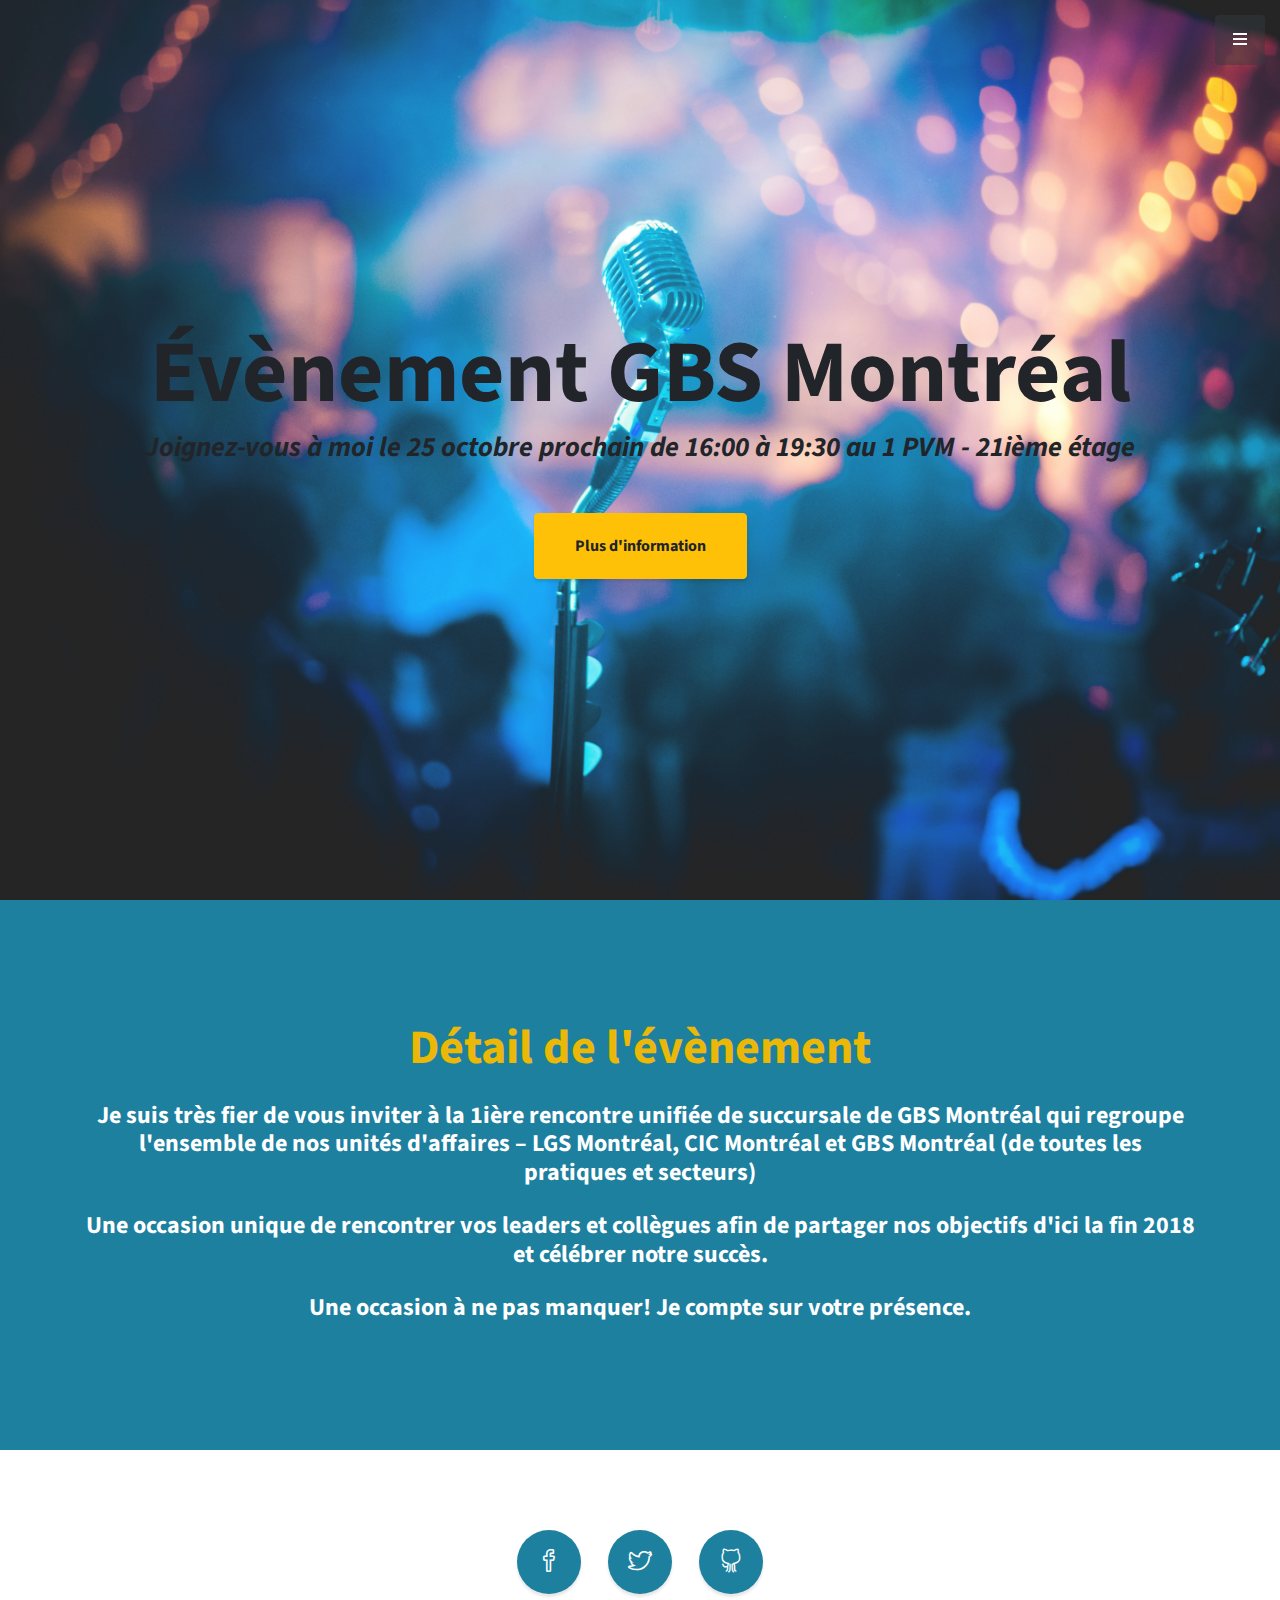
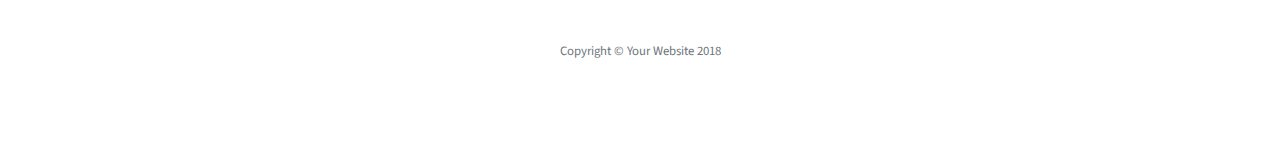
==== info.html @ 05a49f14 "added secondary website" ====
<!DOCTYPE html>
<html lang="en">

  <head>

    <meta charset="utf-8">
    <meta name="viewport" content="width=device-width, initial-scale=1, shrink-to-fit=no">
    <meta name="description" content="">
    <meta name="author" content="">

    <title>Évènement GBS Montréal</title>

    <!-- Bootstrap Core CSS -->
    <link href="vendor/bootstrap/css/bootstrap.min.css" rel="stylesheet">

    <!-- Custom Fonts -->
    <link href="vendor/fontawesome-free/css/all.min.css" rel="stylesheet" type="text/css">
    <link href="https://fonts.googleapis.com/css?family=Source+Sans+Pro:300,400,700,300italic,400italic,700italic" rel="stylesheet" type="text/css">
    <link href="vendor/simple-line-icons/css/simple-line-icons.css" rel="stylesheet">

    <!-- Custom CSS -->
    <link href="css/stylish-portfolio.css" rel="stylesheet">

  </head>

  <body id="page-top">

    <!-- Navigation -->
    <a class="menu-toggle rounded" href="#">
      <i class="fas fa-bars"></i>
    </a>
    <nav id="sidebar-wrapper">
      <ul class="sidebar-nav">
        <li class="sidebar-brand">
          <a class="js-scroll-trigger" href="#page-top">Évènement GBS</a>
        </li>
        <li class="sidebar-nav-item">
          <a class="js-scroll-trigger" href="index.html">Thème</a>
        </li>
        <li class="sidebar-nav-item">
          <a class="js-scroll-trigger" href="#details">Détail</a>
        </li>
        <!-- <li class="sidebar-nav-item">
          <a class="js-scroll-trigger" href="#about">About</a>
        </li>
        <li class="sidebar-nav-item">
          <a class="js-scroll-trigger" href="#services">Services</a>
        </li>
        <li class="sidebar-nav-item">
          <a class="js-scroll-trigger" href="#portfolio">Portfolio</a>
        </li>
        <li class="sidebar-nav-item">
          <a class="js-scroll-trigger" href="#contact">Contact</a>
        </li> -->
      </ul>
    </nav>

    <!-- Header -->
    <header class="masthead d-flex">
      <div class="container text-center my-auto">
        <h1 class="mb-1">Évènement GBS Montréal</h1>
        <h3 class="mb-5">
          <em>Joignez-vous à moi le 25 octobre prochain de 16:00 à 19:30 au 1 PVM - 21ième étage</em>
        </h3>
        <a class="btn btn-warning btn-xl js-scroll-trigger" href="#details">Plus d'information</a>
      </div>
      <div class="overlay"></div>
    </header>

    <!-- About -->
    <!-- <section class="content-section bg-light" id="about">
      <div class="container text-center">
        <div class="row">
          <div class="col-lg-10 mx-auto">
            <h2>Stylish Portfolio is the perfect theme for your next project!</h2>
            <p class="lead mb-5">This theme features a flexible, UX friendly sidebar menu and stock photos from our friends at
              <a href="https://unsplash.com/">Unsplash</a>!</p>
            <a class="btn btn-dark btn-xl js-scroll-trigger" href="#services">What We Offer</a>
          </div>
        </div>
      </div>
    </section> -->

    <!-- Services -->
    <section class="content-section bg-primary text-white text-center" id="details">
      <div class="container">
        <div class="content-section-heading">
          <h2 class="text-secondary mb-4">Détail de l'évènement</h2>
          <h4 class="mb-4">Je suis très fier de vous inviter à la 1ière rencontre unifiée de succursale de GBS Montréal qui regroupe l'ensemble de nos unités d'affaires – LGS Montréal, CIC Montréal et GBS Montréal (de toutes les pratiques et secteurs)</h4>
          <h4 class="mb-4">Une occasion unique de rencontrer vos leaders et collègues afin de partager nos objectifs d'ici la fin 2018 et célébrer notre succès.</h4>
          <h4 class="mb-2">Une occasion à ne pas manquer! Je compte sur votre présence.</h4>
        </div>
        <div class="row">
          <!-- <div class="col-lg-3 col-md-6 mb-5 mb-lg-0">
            <span class="service-icon rounded-circle mx-auto mb-3">
              <i class="icon-screen-smartphone"></i>
            </span>
            <h4>
              <strong>Responsive</strong>
            </h4>
            <p class="text-faded mb-0">Looks great on any screen size!</p>
          </div>
          <div class="col-lg-3 col-md-6 mb-5 mb-lg-0">
            <span class="service-icon rounded-circle mx-auto mb-3">
              <i class="icon-pencil"></i>
            </span>
            <h4>
              <strong>Redesigned</strong>
            </h4>
            <p class="text-faded mb-0">Freshly redesigned for Bootstrap 4.</p>
          </div>
          <div class="col-lg-3 col-md-6 mb-5 mb-md-0">
            <span class="service-icon rounded-circle mx-auto mb-3">
              <i class="icon-like"></i>
            </span>
            <h4>
              <strong>Favorited</strong>
            </h4>
            <p class="text-faded mb-0">Millions of users
              <i class="fas fa-heart"></i>
              Start Bootstrap!</p>
          </div>
          <div class="col-lg-3 col-md-6">
            <span class="service-icon rounded-circle mx-auto mb-3">
              <i class="icon-mustache"></i>
            </span>
            <h4>
              <strong>Question</strong>
            </h4>
            <p class="text-faded mb-0">I mustache you a question...</p>
          </div> -->
        </div>
      </div>
    </section>

    <!-- Callout -->
    <!-- <section class="callout" >
      <div class="container text-center">
        <h2 class="mx-auto mb-5">Welcome to
          <em>your</em>
          next website!</h2>
        <a class="btn btn-primary btn-xl" href="https://startbootstrap.com/template-overviews/stylish-portfolio/">Download Now!</a>
      </div>
    </section> -->

    <!-- Portfolio -->
    <!-- <section class="content-section" id="portfolio">
      <div class="container">
        <div class="content-section-heading text-center">
          <h3 class="text-secondary mb-0">Portfolio</h3>
          <h2 class="mb-5">Recent Projects</h2>
        </div>
        <div class="row no-gutters">
          <div class="col-lg-6">
            <a class="portfolio-item" href="#">
              <span class="caption">
                <span class="caption-content">
                  <h2>Stationary</h2>
                  <p class="mb-0">A yellow pencil with envelopes on a clean, blue backdrop!</p>
                </span>
              </span>
              <img class="img-fluid" src="img/portfolio-1.jpg" alt="">
            </a>
          </div>
          <div class="col-lg-6">
            <a class="portfolio-item" href="#">
              <span class="caption">
                <span class="caption-content">
                  <h2>Ice Cream</h2>
                  <p class="mb-0">A dark blue background with a colored pencil, a clip, and a tiny ice cream cone!</p>
                </span>
              </span>
              <img class="img-fluid" src="img/portfolio-2.jpg" alt="">
            </a>
          </div>
          <div class="col-lg-6">
            <a class="portfolio-item" href="#">
              <span class="caption">
                <span class="caption-content">
                  <h2>Strawberries</h2>
                  <p class="mb-0">Strawberries are such a tasty snack, especially with a little sugar on top!</p>
                </span>
              </span>
              <img class="img-fluid" src="img/portfolio-3.jpg" alt="">
            </a>
          </div>
          <div class="col-lg-6">
            <a class="portfolio-item" href="#">
              <span class="caption">
                <span class="caption-content">
                  <h2>Workspace</h2>
                  <p class="mb-0">A yellow workspace with some scissors, pencils, and other objects.</p>
                </span>
              </span>
              <img class="img-fluid" src="img/portfolio-4.jpg" alt="">
            </a>
          </div>
        </div>
      </div>
    </section> -->

    <!-- Call to Action -->
    <!-- <section class="content-section bg-primary text-white">
      <div class="container text-center">
        <h2 class="mb-4">The buttons below are impossible to resist...</h2>
        <a href="#" class="btn btn-xl btn-light mr-4">Click Me!</a>
        <a href="#" class="btn btn-xl btn-dark">Look at Me!</a>
      </div>
    </section> -->

    <!-- Map -->
    <!-- <section id="contact" class="map">
      <iframe width="100%" height="100%" frameborder="0" scrolling="no" marginheight="0" marginwidth="0" src="https://maps.google.com/maps?f=q&amp;source=s_q&amp;hl=en&amp;geocode=&amp;q=Twitter,+Inc.,+Market+Street,+San+Francisco,+CA&amp;aq=0&amp;oq=twitter&amp;sll=28.659344,-81.187888&amp;sspn=0.128789,0.264187&amp;ie=UTF8&amp;hq=Twitter,+Inc.,+Market+Street,+San+Francisco,+CA&amp;t=m&amp;z=15&amp;iwloc=A&amp;output=embed"></iframe>
      <br/>
      <small>
        <a href="https://maps.google.com/maps?f=q&amp;source=embed&amp;hl=en&amp;geocode=&amp;q=Twitter,+Inc.,+Market+Street,+San+Francisco,+CA&amp;aq=0&amp;oq=twitter&amp;sll=28.659344,-81.187888&amp;sspn=0.128789,0.264187&amp;ie=UTF8&amp;hq=Twitter,+Inc.,+Market+Street,+San+Francisco,+CA&amp;t=m&amp;z=15&amp;iwloc=A"></a>
      </small>
    </section> -->

    <!-- Footer -->
    <footer class="footer text-center">
      <div class="container">
        <ul class="list-inline mb-5">
          <li class="list-inline-item">
            <a class="social-link rounded-circle text-white mr-3" href="#">
              <i class="icon-social-facebook"></i>
            </a>
          </li>
          <li class="list-inline-item">
            <a class="social-link rounded-circle text-white mr-3" href="#">
              <i class="icon-social-twitter"></i>
            </a>
          </li>
          <li class="list-inline-item">
            <a class="social-link rounded-circle text-white" href="#">
              <i class="icon-social-github"></i>
            </a>
          </li>
        </ul>
        <p class="text-muted small mb-0">Copyright &copy; Your Website 2018</p>
      </div>
    </footer>

    <!-- Scroll to Top Button-->
    <a class="scroll-to-top rounded js-scroll-trigger" href="#page-top">
      <i class="fas fa-angle-up"></i>
    </a>

    <!-- Bootstrap core JavaScript -->
    <script src="vendor/jquery/jquery.min.js"></script>
    <script src="vendor/bootstrap/js/bootstrap.bundle.min.js"></script>

    <!-- Plugin JavaScript -->
    <script src="vendor/jquery-easing/jquery.easing.min.js"></script>

    <!-- Custom scripts for this template -->
    <script src="js/stylish-portfolio.js"></script>

  </body>

</html>
---- vendor/fontawesome-free/css/all.min.css ----
/*!
 * Font Awesome Free 5.3.1 by @fontawesome - https://fontawesome.com
 * License - https://fontawesome.com/license/free (Icons: CC BY 4.0, Fonts: SIL OFL 1.1, Code: MIT License)
 */
.fa,.fab,.fal,.far,.fas{-moz-osx-font-smoothing:grayscale;-webkit-font-smoothing:antialiased;display:inline-block;font-style:normal;font-variant:normal;text-rendering:auto;line-height:1}.fa-lg{font-size:1.33333em;line-height:.75em;vertical-align:-.0667em}.fa-xs{font-size:.75em}.fa-sm{font-size:.875em}.fa-1x{font-size:1em}.fa-2x{font-size:2em}.fa-3x{font-size:3em}.fa-4x{font-size:4em}.fa-5x{font-size:5em}.fa-6x{font-size:6em}.fa-7x{font-size:7em}.fa-8x{font-size:8em}.fa-9x{font-size:9em}.fa-10x{font-size:10em}.fa-fw{text-align:center;width:1.25em}.fa-ul{list-style-type:none;margin-left:2.5em;padding-left:0}.fa-ul>li{position:relative}.fa-li{left:-2em;position:absolute;text-align:center;width:2em;line-height:inherit}.fa-border{border:.08em solid #eee;border-radius:.1em;padding:.2em .25em .15em}.fa-pull-left{float:left}.fa-pull-right{float:right}.fa.fa-pull-left,.fab.fa-pull-left,.fal.fa-pull-left,.far.fa-pull-left,.fas.fa-pull-left{margin-right:.3em}.fa.fa-pull-right,.fab.fa-pull-right,.fal.fa-pull-right,.far.fa-pull-right,.fas.fa-pull-right{margin-left:.3em}.fa-spin{animation:fa-spin 2s infinite linear}.fa-pulse{animation:fa-spin 1s infinite steps(8)}@keyframes fa-spin{0%{transform:rotate(0deg)}to{transform:rotate(1turn)}}.fa-rotate-90{-ms-filter:"progid:DXImageTransform.Microsoft.BasicImage(rotation=1)";transform:rotate(90deg)}.fa-rotate-180{-ms-filter:"progid:DXImageTransform.Microsoft.BasicImage(rotation=2)";transform:rotate(180deg)}.fa-rotate-270{-ms-filter:"progid:DXImageTransform.Microsoft.BasicImage(rotation=3)";transform:rotate(270deg)}.fa-flip-horizontal{-ms-filter:"progid:DXImageTransform.Microsoft.BasicImage(rotation=0, mirror=1)";transform:scaleX(-1)}.fa-flip-vertical{transform:scaleY(-1)}.fa-flip-horizontal.fa-flip-vertical,.fa-flip-vertical{-ms-filter:"progid:DXImageTransform.Microsoft.BasicImage(rotation=2, mirror=1)"}.fa-flip-horizontal.fa-flip-vertical{transform:scale(-1)}:root .fa-flip-horizontal,:root .fa-flip-vertical,:root .fa-rotate-90,:root .fa-rotate-180,:root .fa-rotate-270{-webkit-filter:none;filter:none}.fa-stack{display:inline-block;height:2em;line-height:2em;position:relative;vertical-align:middle;width:2em}.fa-stack-1x,.fa-stack-2x{left:0;position:absolute;text-align:center;width:100%}.fa-stack-1x{line-height:inherit}.fa-stack-2x{font-size:2em}.fa-inverse{color:#fff}.fa-500px:before{content:"\f26e"}.fa-accessible-icon:before{content:"\f368"}.fa-accusoft:before{content:"\f369"}.fa-ad:before{content:"\f641"}.fa-address-book:before{content:"\f2b9"}.fa-address-card:before{content:"\f2bb"}.fa-adjust:before{content:"\f042"}.fa-adn:before{content:"\f170"}.fa-adversal:before{content:"\f36a"}.fa-affiliatetheme:before{content:"\f36b"}.fa-air-freshener:before{content:"\f5d0"}.fa-algolia:before{content:"\f36c"}.fa-align-center:before{content:"\f037"}.fa-align-justify:before{content:"\f039"}.fa-align-left:before{content:"\f036"}.fa-align-right:before{content:"\f038"}.fa-alipay:before{content:"\f642"}.fa-allergies:before{content:"\f461"}.fa-amazon:before{content:"\f270"}.fa-amazon-pay:before{content:"\f42c"}.fa-ambulance:before{content:"\f0f9"}.fa-american-sign-language-interpreting:before{content:"\f2a3"}.fa-amilia:before{content:"\f36d"}.fa-anchor:before{content:"\f13d"}.fa-android:before{content:"\f17b"}.fa-angellist:before{content:"\f209"}.fa-angle-double-down:before{content:"\f103"}.fa-angle-double-left:before{content:"\f100"}.fa-angle-double-right:before{content:"\f101"}.fa-angle-double-up:before{content:"\f102"}.fa-angle-down:before{content:"\f107"}.fa-angle-left:before{content:"\f104"}.fa-angle-right:before{content:"\f105"}.fa-angle-up:before{content:"\f106"}.fa-angry:before{content:"\f556"}.fa-angrycreative:before{content:"\f36e"}.fa-angular:before{content:"\f420"}.fa-ankh:before{content:"\f644"}.fa-app-store:before{content:"\f36f"}.fa-app-store-ios:before{content:"\f370"}.fa-apper:before{content:"\f371"}.fa-apple:before{content:"\f179"}.fa-apple-alt:before{content:"\f5d1"}.fa-apple-pay:before{content:"\f415"}.fa-archive:before{content:"\f187"}.fa-archway:before{content:"\f557"}.fa-arrow-alt-circle-down:before{content:"\f358"}.fa-arrow-alt-circle-left:before{content:"\f359"}.fa-arrow-alt-circle-right:before{content:"\f35a"}.fa-arrow-alt-circle-up:before{content:"\f35b"}.fa-arrow-circle-down:before{content:"\f0ab"}.fa-arrow-circle-left:before{content:"\f0a8"}.fa-arrow-circle-right:before{content:"\f0a9"}.fa-arrow-circle-up:before{content:"\f0aa"}.fa-arrow-down:before{content:"\f063"}.fa-arrow-left:before{content:"\f060"}.fa-arrow-right:before{content:"\f061"}.fa-arrow-up:before{content:"\f062"}.fa-arrows-alt:before{content:"\f0b2"}.fa-arrows-alt-h:before{content:"\f337"}.fa-arrows-alt-v:before{content:"\f338"}.fa-assistive-listening-systems:before{content:"\f2a2"}.fa-asterisk:before{content:"\f069"}.fa-asymmetrik:before{content:"\f372"}.fa-at:before{content:"\f1fa"}.fa-atlas:before{content:"\f558"}.fa-atom:before{content:"\f5d2"}.fa-audible:before{content:"\f373"}.fa-audio-description:before{content:"\f29e"}.fa-autoprefixer:before{content:"\f41c"}.fa-avianex:before{content:"\f374"}.fa-aviato:before{content:"\f421"}.fa-award:before{content:"\f559"}.fa-aws:before{content:"\f375"}.fa-backspace:before{content:"\f55a"}.fa-backward:before{content:"\f04a"}.fa-balance-scale:before{content:"\f24e"}.fa-ban:before{content:"\f05e"}.fa-band-aid:before{content:"\f462"}.fa-bandcamp:before{content:"\f2d5"}.fa-barcode:before{content:"\f02a"}.fa-bars:before{content:"\f0c9"}.fa-baseball-ball:before{content:"\f433"}.fa-basketball-ball:before{content:"\f434"}.fa-bath:before{content:"\f2cd"}.fa-battery-empty:before{content:"\f244"}.fa-battery-full:before{content:"\f240"}.fa-battery-half:before{content:"\f242"}.fa-battery-quarter:before{content:"\f243"}.fa-battery-three-quarters:before{content:"\f241"}.fa-bed:before{content:"\f236"}.fa-beer:before{content:"\f0fc"}.fa-behance:before{content:"\f1b4"}.fa-behance-square:before{content:"\f1b5"}.fa-bell:before{content:"\f0f3"}.fa-bell-slash:before{content:"\f1f6"}.fa-bezier-curve:before{content:"\f55b"}.fa-bible:before{content:"\f647"}.fa-bicycle:before{content:"\f206"}.fa-bimobject:before{content:"\f378"}.fa-binoculars:before{content:"\f1e5"}.fa-birthday-cake:before{content:"\f1fd"}.fa-bitbucket:before{content:"\f171"}.fa-bitcoin:before{content:"\f379"}.fa-bity:before{content:"\f37a"}.fa-black-tie:before{content:"\f27e"}.fa-blackberry:before{content:"\f37b"}.fa-blender:before{content:"\f517"}.fa-blind:before{content:"\f29d"}.fa-blogger:before{content:"\f37c"}.fa-blogger-b:before{content:"\f37d"}.fa-bluetooth:before{content:"\f293"}.fa-bluetooth-b:before{content:"\f294"}.fa-bold:before{content:"\f032"}.fa-bolt:before{content:"\f0e7"}.fa-bomb:before{content:"\f1e2"}.fa-bone:before{content:"\f5d7"}.fa-bong:before{content:"\f55c"}.fa-book:before{content:"\f02d"}.fa-book-open:before{content:"\f518"}.fa-book-reader:before{content:"\f5da"}.fa-bookmark:before{content:"\f02e"}.fa-bowling-ball:before{content:"\f436"}.fa-box:before{content:"\f466"}.fa-box-open:before{content:"\f49e"}.fa-boxes:before{content:"\f468"}.fa-braille:before{content:"\f2a1"}.fa-brain:before{content:"\f5dc"}.fa-briefcase:before{content:"\f0b1"}.fa-briefcase-medical:before{content:"\f469"}.fa-broadcast-tower:before{content:"\f519"}.fa-broom:before{content:"\f51a"}.fa-brush:before{content:"\f55d"}.fa-btc:before{content:"\f15a"}.fa-bug:before{content:"\f188"}.fa-building:before{content:"\f1ad"}.fa-bullhorn:before{content:"\f0a1"}.fa-bullseye:before{content:"\f140"}.fa-burn:before{content:"\f46a"}.fa-buromobelexperte:before{content:"\f37f"}.fa-bus:before{content:"\f207"}.fa-bus-alt:before{content:"\f55e"}.fa-business-time:before{content:"\f64a"}.fa-buysellads:before{content:"\f20d"}.fa-calculator:before{content:"\f1ec"}.fa-calendar:before{content:"\f133"}.fa-calendar-alt:before{content:"\f073"}.fa-calendar-check:before{content:"\f274"}.fa-calendar-minus:before{content:"\f272"}.fa-calendar-plus:before{content:"\f271"}.fa-calendar-times:before{content:"\f273"}.fa-camera:before{content:"\f030"}.fa-camera-retro:before{content:"\f083"}.fa-cannabis:before{content:"\f55f"}.fa-capsules:before{content:"\f46b"}.fa-car:before{content:"\f1b9"}.fa-car-alt:before{content:"\f5de"}.fa-car-battery:before{content:"\f5df"}.fa-car-crash:before{content:"\f5e1"}.fa-car-side:before{content:"\f5e4"}.fa-caret-down:before{content:"\f0d7"}.fa-caret-left:before{content:"\f0d9"}.fa-caret-right:before{content:"\f0da"}.fa-caret-square-down:before{content:"\f150"}.fa-caret-square-left:before{content:"\f191"}.fa-caret-square-right:before{content:"\f152"}.fa-caret-square-up:before{content:"\f151"}.fa-caret-up:before{content:"\f0d8"}.fa-cart-arrow-down:before{content:"\f218"}.fa-cart-plus:before{content:"\f217"}.fa-cc-amazon-pay:before{content:"\f42d"}.fa-cc-amex:before{content:"\f1f3"}.fa-cc-apple-pay:before{content:"\f416"}.fa-cc-diners-club:before{content:"\f24c"}.fa-cc-discover:before{content:"\f1f2"}.fa-cc-jcb:before{content:"\f24b"}.fa-cc-mastercard:before{content:"\f1f1"}.fa-cc-paypal:before{content:"\f1f4"}.fa-cc-stripe:before{content:"\f1f5"}.fa-cc-visa:before{content:"\f1f0"}.fa-centercode:before{content:"\f380"}.fa-certificate:before{content:"\f0a3"}.fa-chalkboard:before{content:"\f51b"}.fa-chalkboard-teacher:before{content:"\f51c"}.fa-charging-station:before{content:"\f5e7"}.fa-chart-area:before{content:"\f1fe"}.fa-chart-bar:before{content:"\f080"}.fa-chart-line:before{content:"\f201"}.fa-chart-pie:before{content:"\f200"}.fa-check:before{content:"\f00c"}.fa-check-circle:before{content:"\f058"}.fa-check-double:before{content:"\f560"}.fa-check-square:before{content:"\f14a"}.fa-chess:before{content:"\f439"}.fa-chess-bishop:before{content:"\f43a"}.fa-chess-board:before{content:"\f43c"}.fa-chess-king:before{content:"\f43f"}.fa-chess-knight:before{content:"\f441"}.fa-chess-pawn:before{content:"\f443"}.fa-chess-queen:before{content:"\f445"}.fa-chess-rook:before{content:"\f447"}.fa-chevron-circle-down:before{content:"\f13a"}.fa-chevron-circle-left:before{content:"\f137"}.fa-chevron-circle-right:before{content:"\f138"}.fa-chevron-circle-up:before{content:"\f139"}.fa-chevron-down:before{content:"\f078"}.fa-chevron-left:before{content:"\f053"}.fa-chevron-right:before{content:"\f054"}.fa-chevron-up:before{content:"\f077"}.fa-child:before{content:"\f1ae"}.fa-chrome:before{content:"\f268"}.fa-church:before{content:"\f51d"}.fa-circle:before{content:"\f111"}.fa-circle-notch:before{content:"\f1ce"}.fa-city:before{content:"\f64f"}.fa-clipboard:before{content:"\f328"}.fa-clipboard-check:before{content:"\f46c"}.fa-clipboard-list:before{content:"\f46d"}.fa-clock:before{content:"\f017"}.fa-clone:before{content:"\f24d"}.fa-closed-captioning:before{content:"\f20a"}.fa-cloud:before{content:"\f0c2"}.fa-cloud-download-alt:before{content:"\f381"}.fa-cloud-upload-alt:before{content:"\f382"}.fa-cloudscale:before{content:"\f383"}.fa-cloudsmith:before{content:"\f384"}.fa-cloudversify:before{content:"\f385"}.fa-cocktail:before{content:"\f561"}.fa-code:before{content:"\f121"}.fa-code-branch:before{content:"\f126"}.fa-codepen:before{content:"\f1cb"}.fa-codiepie:before{content:"\f284"}.fa-coffee:before{content:"\f0f4"}.fa-cog:before{content:"\f013"}.fa-cogs:before{content:"\f085"}.fa-coins:before{content:"\f51e"}.fa-columns:before{content:"\f0db"}.fa-comment:before{content:"\f075"}.fa-comment-alt:before{content:"\f27a"}.fa-comment-dollar:before{content:"\f651"}.fa-comment-dots:before{content:"\f4ad"}.fa-comment-slash:before{content:"\f4b3"}.fa-comments:before{content:"\f086"}.fa-comments-dollar:before{content:"\f653"}.fa-compact-disc:before{content:"\f51f"}.fa-compass:before{content:"\f14e"}.fa-compress:before{content:"\f066"}.fa-concierge-bell:before{content:"\f562"}.fa-connectdevelop:before{content:"\f20e"}.fa-contao:before{content:"\f26d"}.fa-cookie:before{content:"\f563"}.fa-cookie-bite:before{content:"\f564"}.fa-copy:before{content:"\f0c5"}.fa-copyright:before{content:"\f1f9"}.fa-couch:before{content:"\f4b8"}.fa-cpanel:before{content:"\f388"}.fa-creative-commons:before{content:"\f25e"}.fa-creative-commons-by:before{content:"\f4e7"}.fa-creative-commons-nc:before{content:"\f4e8"}.fa-creative-commons-nc-eu:before{content:"\f4e9"}.fa-creative-commons-nc-jp:before{content:"\f4ea"}.fa-creative-commons-nd:before{content:"\f4eb"}.fa-creative-commons-pd:before{content:"\f4ec"}.fa-creative-commons-pd-alt:before{content:"\f4ed"}.fa-creative-commons-remix:before{content:"\f4ee"}.fa-creative-commons-sa:before{content:"\f4ef"}.fa-creative-commons-sampling:before{content:"\f4f0"}.fa-creative-commons-sampling-plus:before{content:"\f4f1"}.fa-creative-commons-share:before{content:"\f4f2"}.fa-credit-card:before{content:"\f09d"}.fa-crop:before{content:"\f125"}.fa-crop-alt:before{content:"\f565"}.fa-cross:before{content:"\f654"}.fa-crosshairs:before{content:"\f05b"}.fa-crow:before{content:"\f520"}.fa-crown:before{content:"\f521"}.fa-css3:before{content:"\f13c"}.fa-css3-alt:before{content:"\f38b"}.fa-cube:before{content:"\f1b2"}.fa-cubes:before{content:"\f1b3"}.fa-cut:before{content:"\f0c4"}.fa-cuttlefish:before{content:"\f38c"}.fa-d-and-d:before{content:"\f38d"}.fa-dashcube:before{content:"\f210"}.fa-database:before{content:"\f1c0"}.fa-deaf:before{content:"\f2a4"}.fa-delicious:before{content:"\f1a5"}.fa-deploydog:before{content:"\f38e"}.fa-deskpro:before{content:"\f38f"}.fa-desktop:before{content:"\f108"}.fa-deviantart:before{content:"\f1bd"}.fa-dharmachakra:before{content:"\f655"}.fa-diagnoses:before{content:"\f470"}.fa-dice:before{content:"\f522"}.fa-dice-five:before{content:"\f523"}.fa-dice-four:before{content:"\f524"}.fa-dice-one:before{content:"\f525"}.fa-dice-six:before{content:"\f526"}.fa-dice-three:before{content:"\f527"}.fa-dice-two:before{content:"\f528"}.fa-digg:before{content:"\f1a6"}.fa-digital-ocean:before{content:"\f391"}.fa-digital-tachograph:before{content:"\f566"}.fa-directions:before{content:"\f5eb"}.fa-discord:before{content:"\f392"}.fa-discourse:before{content:"\f393"}.fa-divide:before{content:"\f529"}.fa-dizzy:before{content:"\f567"}.fa-dna:before{content:"\f471"}.fa-dochub:before{content:"\f394"}.fa-docker:before{content:"\f395"}.fa-dollar-sign:before{content:"\f155"}.fa-dolly:before{content:"\f472"}.fa-dolly-flatbed:before{content:"\f474"}.fa-donate:before{content:"\f4b9"}.fa-door-closed:before{content:"\f52a"}.fa-door-open:before{content:"\f52b"}.fa-dot-circle:before{content:"\f192"}.fa-dove:before{content:"\f4ba"}.fa-download:before{content:"\f019"}.fa-draft2digital:before{content:"\f396"}.fa-drafting-compass:before{content:"\f568"}.fa-draw-polygon:before{content:"\f5ee"}.fa-dribbble:before{content:"\f17d"}.fa-dribbble-square:before{content:"\f397"}.fa-dropbox:before{content:"\f16b"}.fa-drum:before{content:"\f569"}.fa-drum-steelpan:before{content:"\f56a"}.fa-drupal:before{content:"\f1a9"}.fa-dumbbell:before{content:"\f44b"}.fa-dyalog:before{content:"\f399"}.fa-earlybirds:before{content:"\f39a"}.fa-ebay:before{content:"\f4f4"}.fa-edge:before{content:"\f282"}.fa-edit:before{content:"\f044"}.fa-eject:before{content:"\f052"}.fa-elementor:before{content:"\f430"}.fa-ellipsis-h:before{content:"\f141"}.fa-ellipsis-v:before{content:"\f142"}.fa-ello:before{content:"\f5f1"}.fa-ember:before{content:"\f423"}.fa-empire:before{content:"\f1d1"}.fa-envelope:before{content:"\f0e0"}.fa-envelope-open:before{content:"\f2b6"}.fa-envelope-open-text:before{content:"\f658"}.fa-envelope-square:before{content:"\f199"}.fa-envira:before{content:"\f299"}.fa-equals:before{content:"\f52c"}.fa-eraser:before{content:"\f12d"}.fa-erlang:before{content:"\f39d"}.fa-ethereum:before{content:"\f42e"}.fa-etsy:before{content:"\f2d7"}.fa-euro-sign:before{content:"\f153"}.fa-exchange-alt:before{content:"\f362"}.fa-exclamation:before{content:"\f12a"}.fa-exclamation-circle:before{content:"\f06a"}.fa-exclamation-triangle:before{content:"\f071"}.fa-expand:before{content:"\f065"}.fa-expand-arrows-alt:before{content:"\f31e"}.fa-expeditedssl:before{content:"\f23e"}.fa-external-link-alt:before{content:"\f35d"}.fa-external-link-square-alt:before{content:"\f360"}.fa-eye:before{content:"\f06e"}.fa-eye-dropper:before{content:"\f1fb"}.fa-eye-slash:before{content:"\f070"}.fa-facebook:before{content:"\f09a"}.fa-facebook-f:before{content:"\f39e"}.fa-facebook-messenger:before{content:"\f39f"}.fa-facebook-square:before{content:"\f082"}.fa-fast-backward:before{content:"\f049"}.fa-fast-forward:before{content:"\f050"}.fa-fax:before{content:"\f1ac"}.fa-feather:before{content:"\f52d"}.fa-feather-alt:before{content:"\f56b"}.fa-female:before{content:"\f182"}.fa-fighter-jet:before{content:"\f0fb"}.fa-file:before{content:"\f15b"}.fa-file-alt:before{content:"\f15c"}.fa-file-archive:before{content:"\f1c6"}.fa-file-audio:before{content:"\f1c7"}.fa-file-code:before{content:"\f1c9"}.fa-file-contract:before{content:"\f56c"}.fa-file-download:before{content:"\f56d"}.fa-file-excel:before{content:"\f1c3"}.fa-file-export:before{content:"\f56e"}.fa-file-image:before{content:"\f1c5"}.fa-file-import:before{content:"\f56f"}.fa-file-invoice:before{content:"\f570"}.fa-file-invoice-dollar:before{content:"\f571"}.fa-file-medical:before{content:"\f477"}.fa-file-medical-alt:before{content:"\f478"}.fa-file-pdf:before{content:"\f1c1"}.fa-file-powerpoint:before{content:"\f1c4"}.fa-file-prescription:before{content:"\f572"}.fa-file-signature:before{content:"\f573"}.fa-file-upload:before{content:"\f574"}.fa-file-video:before{content:"\f1c8"}.fa-file-word:before{content:"\f1c2"}.fa-fill:before{content:"\f575"}.fa-fill-drip:before{content:"\f576"}.fa-film:before{content:"\f008"}.fa-filter:before{content:"\f0b0"}.fa-fingerprint:before{content:"\f577"}.fa-fire:before{content:"\f06d"}.fa-fire-extinguisher:before{content:"\f134"}.fa-firefox:before{content:"\f269"}.fa-first-aid:before{content:"\f479"}.fa-first-order:before{content:"\f2b0"}.fa-first-order-alt:before{content:"\f50a"}.fa-firstdraft:before{content:"\f3a1"}.fa-fish:before{content:"\f578"}.fa-flag:before{content:"\f024"}.fa-flag-checkered:before{content:"\f11e"}.fa-flask:before{content:"\f0c3"}.fa-flickr:before{content:"\f16e"}.fa-flipboard:before{content:"\f44d"}.fa-flushed:before{content:"\f579"}.fa-fly:before{content:"\f417"}.fa-folder:before{content:"\f07b"}.fa-folder-minus:before{content:"\f65d"}.fa-folder-open:before{content:"\f07c"}.fa-folder-plus:before{content:"\f65e"}.fa-font:before{content:"\f031"}.fa-font-awesome:before{content:"\f2b4"}.fa-font-awesome-alt:before{content:"\f35c"}.fa-font-awesome-flag:before{content:"\f425"}.fa-font-awesome-logo-full:before{content:"\f4e6"}.fa-fonticons:before{content:"\f280"}.fa-fonticons-fi:before{content:"\f3a2"}.fa-football-ball:before{content:"\f44e"}.fa-fort-awesome:before{content:"\f286"}.fa-fort-awesome-alt:before{content:"\f3a3"}.fa-forumbee:before{content:"\f211"}.fa-forward:before{content:"\f04e"}.fa-foursquare:before{content:"\f180"}.fa-free-code-camp:before{content:"\f2c5"}.fa-freebsd:before{content:"\f3a4"}.fa-frog:before{content:"\f52e"}.fa-frown:before{content:"\f119"}.fa-frown-open:before{content:"\f57a"}.fa-fulcrum:before{content:"\f50b"}.fa-funnel-dollar:before{content:"\f662"}.fa-futbol:before{content:"\f1e3"}.fa-galactic-republic:before{content:"\f50c"}.fa-galactic-senate:before{content:"\f50d"}.fa-gamepad:before{content:"\f11b"}.fa-gas-pump:before{content:"\f52f"}.fa-gavel:before{content:"\f0e3"}.fa-gem:before{content:"\f3a5"}.fa-genderless:before{content:"\f22d"}.fa-get-pocket:before{content:"\f265"}.fa-gg:before{content:"\f260"}.fa-gg-circle:before{content:"\f261"}.fa-gift:before{content:"\f06b"}.fa-git:before{content:"\f1d3"}.fa-git-square:before{content:"\f1d2"}.fa-github:before{content:"\f09b"}.fa-github-alt:before{content:"\f113"}.fa-github-square:before{content:"\f092"}.fa-gitkraken:before{content:"\f3a6"}.fa-gitlab:before{content:"\f296"}.fa-gitter:before{content:"\f426"}.fa-glass-martini:before{content:"\f000"}.fa-glass-martini-alt:before{content:"\f57b"}.fa-glasses:before{content:"\f530"}.fa-glide:before{content:"\f2a5"}.fa-glide-g:before{content:"\f2a6"}.fa-globe:before{content:"\f0ac"}.fa-globe-africa:before{content:"\f57c"}.fa-globe-americas:before{content:"\f57d"}.fa-globe-asia:before{content:"\f57e"}.fa-gofore:before{content:"\f3a7"}.fa-golf-ball:before{content:"\f450"}.fa-goodreads:before{content:"\f3a8"}.fa-goodreads-g:before{content:"\f3a9"}.fa-google:before{content:"\f1a0"}.fa-google-drive:before{content:"\f3aa"}.fa-google-play:before{content:"\f3ab"}.fa-google-plus:before{content:"\f2b3"}.fa-google-plus-g:before{content:"\f0d5"}.fa-google-plus-square:before{content:"\f0d4"}.fa-google-wallet:before{content:"\f1ee"}.fa-gopuram:before{content:"\f664"}.fa-graduation-cap:before{content:"\f19d"}.fa-gratipay:before{content:"\f184"}.fa-grav:before{content:"\f2d6"}.fa-greater-than:before{content:"\f531"}.fa-greater-than-equal:before{content:"\f532"}.fa-grimace:before{content:"\f57f"}.fa-grin:before{content:"\f580"}.fa-grin-alt:before{content:"\f581"}.fa-grin-beam:before{content:"\f582"}.fa-grin-beam-sweat:before{content:"\f583"}.fa-grin-hearts:before{content:"\f584"}.fa-grin-squint:before{content:"\f585"}.fa-grin-squint-tears:before{content:"\f586"}.fa-grin-stars:before{content:"\f587"}.fa-grin-tears:before{content:"\f588"}.fa-grin-tongue:before{content:"\f589"}.fa-grin-tongue-squint:before{content:"\f58a"}.fa-grin-tongue-wink:before{content:"\f58b"}.fa-grin-wink:before{content:"\f58c"}.fa-grip-horizontal:before{content:"\f58d"}.fa-grip-vertical:before{content:"\f58e"}.fa-gripfire:before{content:"\f3ac"}.fa-grunt:before{content:"\f3ad"}.fa-gulp:before{content:"\f3ae"}.fa-h-square:before{content:"\f0fd"}.fa-hacker-news:before{content:"\f1d4"}.fa-hacker-news-square:before{content:"\f3af"}.fa-hackerrank:before{content:"\f5f7"}.fa-hamsa:before{content:"\f665"}.fa-hand-holding:before{content:"\f4bd"}.fa-hand-holding-heart:before{content:"\f4be"}.fa-hand-holding-usd:before{content:"\f4c0"}.fa-hand-lizard:before{content:"\f258"}.fa-hand-paper:before{content:"\f256"}.fa-hand-peace:before{content:"\f25b"}.fa-hand-point-down:before{content:"\f0a7"}.fa-hand-point-left:before{content:"\f0a5"}.fa-hand-point-right:before{content:"\f0a4"}.fa-hand-point-up:before{content:"\f0a6"}.fa-hand-pointer:before{content:"\f25a"}.fa-hand-rock:before{content:"\f255"}.fa-hand-scissors:before{content:"\f257"}.fa-hand-spock:before{content:"\f259"}.fa-hands:before{content:"\f4c2"}.fa-hands-helping:before{content:"\f4c4"}.fa-handshake:before{content:"\f2b5"}.fa-hashtag:before{content:"\f292"}.fa-haykal:before{content:"\f666"}.fa-hdd:before{content:"\f0a0"}.fa-heading:before{content:"\f1dc"}.fa-headphones:before{content:"\f025"}.fa-headphones-alt:before{content:"\f58f"}.fa-headset:before{content:"\f590"}.fa-heart:before{content:"\f004"}.fa-heartbeat:before{content:"\f21e"}.fa-helicopter:before{content:"\f533"}.fa-highlighter:before{content:"\f591"}.fa-hips:before{content:"\f452"}.fa-hire-a-helper:before{content:"\f3b0"}.fa-history:before{content:"\f1da"}.fa-hockey-puck:before{content:"\f453"}.fa-home:before{content:"\f015"}.fa-hooli:before{content:"\f427"}.fa-hornbill:before{content:"\f592"}.fa-hospital:before{content:"\f0f8"}.fa-hospital-alt:before{content:"\f47d"}.fa-hospital-symbol:before{content:"\f47e"}.fa-hot-tub:before{content:"\f593"}.fa-hotel:before{content:"\f594"}.fa-hotjar:before{content:"\f3b1"}.fa-hourglass:before{content:"\f254"}.fa-hourglass-end:before{content:"\f253"}.fa-hourglass-half:before{content:"\f252"}.fa-hourglass-start:before{content:"\f251"}.fa-houzz:before{content:"\f27c"}.fa-html5:before{content:"\f13b"}.fa-hubspot:before{content:"\f3b2"}.fa-i-cursor:before{content:"\f246"}.fa-id-badge:before{content:"\f2c1"}.fa-id-card:before{content:"\f2c2"}.fa-id-card-alt:before{content:"\f47f"}.fa-image:before{content:"\f03e"}.fa-images:before{content:"\f302"}.fa-imdb:before{content:"\f2d8"}.fa-inbox:before{content:"\f01c"}.fa-indent:before{content:"\f03c"}.fa-industry:before{content:"\f275"}.fa-infinity:before{content:"\f534"}.fa-info:before{content:"\f129"}.fa-info-circle:before{content:"\f05a"}.fa-instagram:before{content:"\f16d"}.fa-internet-explorer:before{content:"\f26b"}.fa-ioxhost:before{content:"\f208"}.fa-italic:before{content:"\f033"}.fa-itunes:before{content:"\f3b4"}.fa-itunes-note:before{content:"\f3b5"}.fa-java:before{content:"\f4e4"}.fa-jedi:before{content:"\f669"}.fa-jedi-order:before{content:"\f50e"}.fa-jenkins:before{content:"\f3b6"}.fa-joget:before{content:"\f3b7"}.fa-joint:before{content:"\f595"}.fa-joomla:before{content:"\f1aa"}.fa-journal-whills:before{content:"\f66a"}.fa-js:before{content:"\f3b8"}.fa-js-square:before{content:"\f3b9"}.fa-jsfiddle:before{content:"\f1cc"}.fa-kaaba:before{content:"\f66b"}.fa-kaggle:before{content:"\f5fa"}.fa-key:before{content:"\f084"}.fa-keybase:before{content:"\f4f5"}.fa-keyboard:before{content:"\f11c"}.fa-keycdn:before{content:"\f3ba"}.fa-khanda:before{content:"\f66d"}.fa-kickstarter:before{content:"\f3bb"}.fa-kickstarter-k:before{content:"\f3bc"}.fa-kiss:before{content:"\f596"}.fa-kiss-beam:before{content:"\f597"}.fa-kiss-wink-heart:before{content:"\f598"}.fa-kiwi-bird:before{content:"\f535"}.fa-korvue:before{content:"\f42f"}.fa-landmark:before{content:"\f66f"}.fa-language:before{content:"\f1ab"}.fa-laptop:before{content:"\f109"}.fa-laptop-code:before{content:"\f5fc"}.fa-laravel:before{content:"\f3bd"}.fa-lastfm:before{content:"\f202"}.fa-lastfm-square:before{content:"\f203"}.fa-laugh:before{content:"\f599"}.fa-laugh-beam:before{content:"\f59a"}.fa-laugh-squint:before{content:"\f59b"}.fa-laugh-wink:before{content:"\f59c"}.fa-layer-group:before{content:"\f5fd"}.fa-leaf:before{content:"\f06c"}.fa-leanpub:before{content:"\f212"}.fa-lemon:before{content:"\f094"}.fa-less:before{content:"\f41d"}.fa-less-than:before{content:"\f536"}.fa-less-than-equal:before{content:"\f537"}.fa-level-down-alt:before{content:"\f3be"}.fa-level-up-alt:before{content:"\f3bf"}.fa-life-ring:before{content:"\f1cd"}.fa-lightbulb:before{content:"\f0eb"}.fa-line:before{content:"\f3c0"}.fa-link:before{content:"\f0c1"}.fa-linkedin:before{content:"\f08c"}.fa-linkedin-in:before{content:"\f0e1"}.fa-linode:before{content:"\f2b8"}.fa-linux:before{content:"\f17c"}.fa-lira-sign:before{content:"\f195"}.fa-list:before{content:"\f03a"}.fa-list-alt:before{content:"\f022"}.fa-list-ol:before{content:"\f0cb"}.fa-list-ul:before{content:"\f0ca"}.fa-location-arrow:before{content:"\f124"}.fa-lock:before{content:"\f023"}.fa-lock-open:before{content:"\f3c1"}.fa-long-arrow-alt-down:before{content:"\f309"}.fa-long-arrow-alt-left:before{content:"\f30a"}.fa-long-arrow-alt-right:before{content:"\f30b"}.fa-long-arrow-alt-up:before{content:"\f30c"}.fa-low-vision:before{content:"\f2a8"}.fa-luggage-cart:before{content:"\f59d"}.fa-lyft:before{content:"\f3c3"}.fa-magento:before{content:"\f3c4"}.fa-magic:before{content:"\f0d0"}.fa-magnet:before{content:"\f076"}.fa-mail-bulk:before{content:"\f674"}.fa-mailchimp:before{content:"\f59e"}.fa-male:before{content:"\f183"}.fa-mandalorian:before{content:"\f50f"}.fa-map:before{content:"\f279"}.fa-map-marked:before{content:"\f59f"}.fa-map-marked-alt:before{content:"\f5a0"}.fa-map-marker:before{content:"\f041"}.fa-map-marker-alt:before{content:"\f3c5"}.fa-map-pin:before{content:"\f276"}.fa-map-signs:before{content:"\f277"}.fa-markdown:before{content:"\f60f"}.fa-marker:before{content:"\f5a1"}.fa-mars:before{content:"\f222"}.fa-mars-double:before{content:"\f227"}.fa-mars-stroke:before{content:"\f229"}.fa-mars-stroke-h:before{content:"\f22b"}.fa-mars-stroke-v:before{content:"\f22a"}.fa-mastodon:before{content:"\f4f6"}.fa-maxcdn:before{content:"\f136"}.fa-medal:before{content:"\f5a2"}.fa-medapps:before{content:"\f3c6"}.fa-medium:before{content:"\f23a"}.fa-medium-m:before{content:"\f3c7"}.fa-medkit:before{content:"\f0fa"}.fa-medrt:before{content:"\f3c8"}.fa-meetup:before{content:"\f2e0"}.fa-megaport:before{content:"\f5a3"}.fa-meh:before{content:"\f11a"}.fa-meh-blank:before{content:"\f5a4"}.fa-meh-rolling-eyes:before{content:"\f5a5"}.fa-memory:before{content:"\f538"}.fa-menorah:before{content:"\f676"}.fa-mercury:before{content:"\f223"}.fa-microchip:before{content:"\f2db"}.fa-microphone:before{content:"\f130"}.fa-microphone-alt:before{content:"\f3c9"}.fa-microphone-alt-slash:before{content:"\f539"}.fa-microphone-slash:before{content:"\f131"}.fa-microscope:before{content:"\f610"}.fa-microsoft:before{content:"\f3ca"}.fa-minus:before{content:"\f068"}.fa-minus-circle:before{content:"\f056"}.fa-minus-square:before{content:"\f146"}.fa-mix:before{content:"\f3cb"}.fa-mixcloud:before{content:"\f289"}.fa-mizuni:before{content:"\f3cc"}.fa-mobile:before{content:"\f10b"}.fa-mobile-alt:before{content:"\f3cd"}.fa-modx:before{content:"\f285"}.fa-monero:before{content:"\f3d0"}.fa-money-bill:before{content:"\f0d6"}.fa-money-bill-alt:before{content:"\f3d1"}.fa-money-bill-wave:before{content:"\f53a"}.fa-money-bill-wave-alt:before{content:"\f53b"}.fa-money-check:before{content:"\f53c"}.fa-money-check-alt:before{content:"\f53d"}.fa-monument:before{content:"\f5a6"}.fa-moon:before{content:"\f186"}.fa-mortar-pestle:before{content:"\f5a7"}.fa-mosque:before{content:"\f678"}.fa-motorcycle:before{content:"\f21c"}.fa-mouse-pointer:before{content:"\f245"}.fa-music:before{content:"\f001"}.fa-napster:before{content:"\f3d2"}.fa-neos:before{content:"\f612"}.fa-neuter:before{content:"\f22c"}.fa-newspaper:before{content:"\f1ea"}.fa-nimblr:before{content:"\f5a8"}.fa-nintendo-switch:before{content:"\f418"}.fa-node:before{content:"\f419"}.fa-node-js:before{content:"\f3d3"}.fa-not-equal:before{content:"\f53e"}.fa-notes-medical:before{content:"\f481"}.fa-npm:before{content:"\f3d4"}.fa-ns8:before{content:"\f3d5"}.fa-nutritionix:before{content:"\f3d6"}.fa-object-group:before{content:"\f247"}.fa-object-ungroup:before{content:"\f248"}.fa-odnoklassniki:before{content:"\f263"}.fa-odnoklassniki-square:before{content:"\f264"}.fa-oil-can:before{content:"\f613"}.fa-old-republic:before{content:"\f510"}.fa-om:before{content:"\f679"}.fa-opencart:before{content:"\f23d"}.fa-openid:before{content:"\f19b"}.fa-opera:before{content:"\f26a"}.fa-optin-monster:before{content:"\f23c"}.fa-osi:before{content:"\f41a"}.fa-outdent:before{content:"\f03b"}.fa-page4:before{content:"\f3d7"}.fa-pagelines:before{content:"\f18c"}.fa-paint-brush:before{content:"\f1fc"}.fa-paint-roller:before{content:"\f5aa"}.fa-palette:before{content:"\f53f"}.fa-palfed:before{content:"\f3d8"}.fa-pallet:before{content:"\f482"}.fa-paper-plane:before{content:"\f1d8"}.fa-paperclip:before{content:"\f0c6"}.fa-parachute-box:before{content:"\f4cd"}.fa-paragraph:before{content:"\f1dd"}.fa-parking:before{content:"\f540"}.fa-passport:before{content:"\f5ab"}.fa-pastafarianism:before{content:"\f67b"}.fa-paste:before{content:"\f0ea"}.fa-patreon:before{content:"\f3d9"}.fa-pause:before{content:"\f04c"}.fa-pause-circle:before{content:"\f28b"}.fa-paw:before{content:"\f1b0"}.fa-paypal:before{content:"\f1ed"}.fa-peace:before{content:"\f67c"}.fa-pen:before{content:"\f304"}.fa-pen-alt:before{content:"\f305"}.fa-pen-fancy:before{content:"\f5ac"}.fa-pen-nib:before{content:"\f5ad"}.fa-pen-square:before{content:"\f14b"}.fa-pencil-alt:before{content:"\f303"}.fa-pencil-ruler:before{content:"\f5ae"}.fa-people-carry:before{content:"\f4ce"}.fa-percent:before{content:"\f295"}.fa-percentage:before{content:"\f541"}.fa-periscope:before{content:"\f3da"}.fa-phabricator:before{content:"\f3db"}.fa-phoenix-framework:before{content:"\f3dc"}.fa-phoenix-squadron:before{content:"\f511"}.fa-phone:before{content:"\f095"}.fa-phone-slash:before{content:"\f3dd"}.fa-phone-square:before{content:"\f098"}.fa-phone-volume:before{content:"\f2a0"}.fa-php:before{content:"\f457"}.fa-pied-piper:before{content:"\f2ae"}.fa-pied-piper-alt:before{content:"\f1a8"}.fa-pied-piper-hat:before{content:"\f4e5"}.fa-pied-piper-pp:before{content:"\f1a7"}.fa-piggy-bank:before{content:"\f4d3"}.fa-pills:before{content:"\f484"}.fa-pinterest:before{content:"\f0d2"}.fa-pinterest-p:before{content:"\f231"}.fa-pinterest-square:before{content:"\f0d3"}.fa-place-of-worship:before{content:"\f67f"}.fa-plane:before{content:"\f072"}.fa-plane-arrival:before{content:"\f5af"}.fa-plane-departure:before{content:"\f5b0"}.fa-play:before{content:"\f04b"}.fa-play-circle:before{content:"\f144"}.fa-playstation:before{content:"\f3df"}.fa-plug:before{content:"\f1e6"}.fa-plus:before{content:"\f067"}.fa-plus-circle:before{content:"\f055"}.fa-plus-square:before{content:"\f0fe"}.fa-podcast:before{content:"\f2ce"}.fa-poll:before{content:"\f681"}.fa-poll-h:before{content:"\f682"}.fa-poo:before{content:"\f2fe"}.fa-poop:before{content:"\f619"}.fa-portrait:before{content:"\f3e0"}.fa-pound-sign:before{content:"\f154"}.fa-power-off:before{content:"\f011"}.fa-pray:before{content:"\f683"}.fa-praying-hands:before{content:"\f684"}.fa-prescription:before{content:"\f5b1"}.fa-prescription-bottle:before{content:"\f485"}.fa-prescription-bottle-alt:before{content:"\f486"}.fa-print:before{content:"\f02f"}.fa-procedures:before{content:"\f487"}.fa-product-hunt:before{content:"\f288"}.fa-project-diagram:before{content:"\f542"}.fa-pushed:before{content:"\f3e1"}.fa-puzzle-piece:before{content:"\f12e"}.fa-python:before{content:"\f3e2"}.fa-qq:before{content:"\f1d6"}.fa-qrcode:before{content:"\f029"}.fa-question:before{content:"\f128"}.fa-question-circle:before{content:"\f059"}.fa-quidditch:before{content:"\f458"}.fa-quinscape:before{content:"\f459"}.fa-quora:before{content:"\f2c4"}.fa-quote-left:before{content:"\f10d"}.fa-quote-right:before{content:"\f10e"}.fa-quran:before{content:"\f687"}.fa-r-project:before{content:"\f4f7"}.fa-random:before{content:"\f074"}.fa-ravelry:before{content:"\f2d9"}.fa-react:before{content:"\f41b"}.fa-readme:before{content:"\f4d5"}.fa-rebel:before{content:"\f1d0"}.fa-receipt:before{content:"\f543"}.fa-recycle:before{content:"\f1b8"}.fa-red-river:before{content:"\f3e3"}.fa-reddit:before{content:"\f1a1"}.fa-reddit-alien:before{content:"\f281"}.fa-reddit-square:before{content:"\f1a2"}.fa-redo:before{content:"\f01e"}.fa-redo-alt:before{content:"\f2f9"}.fa-registered:before{content:"\f25d"}.fa-rendact:before{content:"\f3e4"}.fa-renren:before{content:"\f18b"}.fa-reply:before{content:"\f3e5"}.fa-reply-all:before{content:"\f122"}.fa-replyd:before{content:"\f3e6"}.fa-researchgate:before{content:"\f4f8"}.fa-resolving:before{content:"\f3e7"}.fa-retweet:before{content:"\f079"}.fa-rev:before{content:"\f5b2"}.fa-ribbon:before{content:"\f4d6"}.fa-road:before{content:"\f018"}.fa-robot:before{content:"\f544"}.fa-rocket:before{content:"\f135"}.fa-rocketchat:before{content:"\f3e8"}.fa-rockrms:before{content:"\f3e9"}.fa-route:before{content:"\f4d7"}.fa-rss:before{content:"\f09e"}.fa-rss-square:before{content:"\f143"}.fa-ruble-sign:before{content:"\f158"}.fa-ruler:before{content:"\f545"}.fa-ruler-combined:before{content:"\f546"}.fa-ruler-horizontal:before{content:"\f547"}.fa-ruler-vertical:before{content:"\f548"}.fa-rupee-sign:before{content:"\f156"}.fa-sad-cry:before{content:"\f5b3"}.fa-sad-tear:before{content:"\f5b4"}.fa-safari:before{content:"\f267"}.fa-sass:before{content:"\f41e"}.fa-save:before{content:"\f0c7"}.fa-schlix:before{content:"\f3ea"}.fa-school:before{content:"\f549"}.fa-screwdriver:before{content:"\f54a"}.fa-scribd:before{content:"\f28a"}.fa-search:before{content:"\f002"}.fa-search-dollar:before{content:"\f688"}.fa-search-location:before{content:"\f689"}.fa-search-minus:before{content:"\f010"}.fa-search-plus:before{content:"\f00e"}.fa-searchengin:before{content:"\f3eb"}.fa-seedling:before{content:"\f4d8"}.fa-sellcast:before{content:"\f2da"}.fa-sellsy:before{content:"\f213"}.fa-server:before{content:"\f233"}.fa-servicestack:before{content:"\f3ec"}.fa-shapes:before{content:"\f61f"}.fa-share:before{content:"\f064"}.fa-share-alt:before{content:"\f1e0"}.fa-share-alt-square:before{content:"\f1e1"}.fa-share-square:before{content:"\f14d"}.fa-shekel-sign:before{content:"\f20b"}.fa-shield-alt:before{content:"\f3ed"}.fa-ship:before{content:"\f21a"}.fa-shipping-fast:before{content:"\f48b"}.fa-shirtsinbulk:before{content:"\f214"}.fa-shoe-prints:before{content:"\f54b"}.fa-shopping-bag:before{content:"\f290"}.fa-shopping-basket:before{content:"\f291"}.fa-shopping-cart:before{content:"\f07a"}.fa-shopware:before{content:"\f5b5"}.fa-shower:before{content:"\f2cc"}.fa-shuttle-van:before{content:"\f5b6"}.fa-sign:before{content:"\f4d9"}.fa-sign-in-alt:before{content:"\f2f6"}.fa-sign-language:before{content:"\f2a7"}.fa-sign-out-alt:before{content:"\f2f5"}.fa-signal:before{content:"\f012"}.fa-signature:before{content:"\f5b7"}.fa-simplybuilt:before{content:"\f215"}.fa-sistrix:before{content:"\f3ee"}.fa-sitemap:before{content:"\f0e8"}.fa-sith:before{content:"\f512"}.fa-skull:before{content:"\f54c"}.fa-skyatlas:before{content:"\f216"}.fa-skype:before{content:"\f17e"}.fa-slack:before{content:"\f198"}.fa-slack-hash:before{content:"\f3ef"}.fa-sliders-h:before{content:"\f1de"}.fa-slideshare:before{content:"\f1e7"}.fa-smile:before{content:"\f118"}.fa-smile-beam:before{content:"\f5b8"}.fa-smile-wink:before{content:"\f4da"}.fa-smoking:before{content:"\f48d"}.fa-smoking-ban:before{content:"\f54d"}.fa-snapchat:before{content:"\f2ab"}.fa-snapchat-ghost:before{content:"\f2ac"}.fa-snapchat-square:before{content:"\f2ad"}.fa-snowflake:before{content:"\f2dc"}.fa-socks:before{content:"\f696"}.fa-solar-panel:before{content:"\f5ba"}.fa-sort:before{content:"\f0dc"}.fa-sort-alpha-down:before{content:"\f15d"}.fa-sort-alpha-up:before{content:"\f15e"}.fa-sort-amount-down:before{content:"\f160"}.fa-sort-amount-up:before{content:"\f161"}.fa-sort-down:before{content:"\f0dd"}.fa-sort-numeric-down:before{content:"\f162"}.fa-sort-numeric-up:before{content:"\f163"}.fa-sort-up:before{content:"\f0de"}.fa-soundcloud:before{content:"\f1be"}.fa-spa:before{content:"\f5bb"}.fa-space-shuttle:before{content:"\f197"}.fa-speakap:before{content:"\f3f3"}.fa-spinner:before{content:"\f110"}.fa-splotch:before{content:"\f5bc"}.fa-spotify:before{content:"\f1bc"}.fa-spray-can:before{content:"\f5bd"}.fa-square:before{content:"\f0c8"}.fa-square-full:before{content:"\f45c"}.fa-square-root-alt:before{content:"\f698"}.fa-squarespace:before{content:"\f5be"}.fa-stack-exchange:before{content:"\f18d"}.fa-stack-overflow:before{content:"\f16c"}.fa-stamp:before{content:"\f5bf"}.fa-star:before{content:"\f005"}.fa-star-and-crescent:before{content:"\f699"}.fa-star-half:before{content:"\f089"}.fa-star-half-alt:before{content:"\f5c0"}.fa-star-of-david:before{content:"\f69a"}.fa-star-of-life:before{content:"\f621"}.fa-staylinked:before{content:"\f3f5"}.fa-steam:before{content:"\f1b6"}.fa-steam-square:before{content:"\f1b7"}.fa-steam-symbol:before{content:"\f3f6"}.fa-step-backward:before{content:"\f048"}.fa-step-forward:before{content:"\f051"}.fa-stethoscope:before{content:"\f0f1"}.fa-sticker-mule:before{content:"\f3f7"}.fa-sticky-note:before{content:"\f249"}.fa-stop:before{content:"\f04d"}.fa-stop-circle:before{content:"\f28d"}.fa-stopwatch:before{content:"\f2f2"}.fa-store:before{content:"\f54e"}.fa-store-alt:before{content:"\f54f"}.fa-strava:before{content:"\f428"}.fa-stream:before{content:"\f550"}.fa-street-view:before{content:"\f21d"}.fa-strikethrough:before{content:"\f0cc"}.fa-stripe:before{content:"\f429"}.fa-stripe-s:before{content:"\f42a"}.fa-stroopwafel:before{content:"\f551"}.fa-studiovinari:before{content:"\f3f8"}.fa-stumbleupon:before{content:"\f1a4"}.fa-stumbleupon-circle:before{content:"\f1a3"}.fa-subscript:before{content:"\f12c"}.fa-subway:before{content:"\f239"}.fa-suitcase:before{content:"\f0f2"}.fa-suitcase-rolling:before{content:"\f5c1"}.fa-sun:before{content:"\f185"}.fa-superpowers:before{content:"\f2dd"}.fa-superscript:before{content:"\f12b"}.fa-supple:before{content:"\f3f9"}.fa-surprise:before{content:"\f5c2"}.fa-swatchbook:before{content:"\f5c3"}.fa-swimmer:before{content:"\f5c4"}.fa-swimming-pool:before{content:"\f5c5"}.fa-synagogue:before{content:"\f69b"}.fa-sync:before{content:"\f021"}.fa-sync-alt:before{content:"\f2f1"}.fa-syringe:before{content:"\f48e"}.fa-table:before{content:"\f0ce"}.fa-table-tennis:before{content:"\f45d"}.fa-tablet:before{content:"\f10a"}.fa-tablet-alt:before{content:"\f3fa"}.fa-tablets:before{content:"\f490"}.fa-tachometer-alt:before{content:"\f3fd"}.fa-tag:before{content:"\f02b"}.fa-tags:before{content:"\f02c"}.fa-tape:before{content:"\f4db"}.fa-tasks:before{content:"\f0ae"}.fa-taxi:before{content:"\f1ba"}.fa-teamspeak:before{content:"\f4f9"}.fa-teeth:before{content:"\f62e"}.fa-teeth-open:before{content:"\f62f"}.fa-telegram:before{content:"\f2c6"}.fa-telegram-plane:before{content:"\f3fe"}.fa-tencent-weibo:before{content:"\f1d5"}.fa-terminal:before{content:"\f120"}.fa-text-height:before{content:"\f034"}.fa-text-width:before{content:"\f035"}.fa-th:before{content:"\f00a"}.fa-th-large:before{content:"\f009"}.fa-th-list:before{content:"\f00b"}.fa-the-red-yeti:before{content:"\f69d"}.fa-theater-masks:before{content:"\f630"}.fa-themeco:before{content:"\f5c6"}.fa-themeisle:before{content:"\f2b2"}.fa-thermometer:before{content:"\f491"}.fa-thermometer-empty:before{content:"\f2cb"}.fa-thermometer-full:before{content:"\f2c7"}.fa-thermometer-half:before{content:"\f2c9"}.fa-thermometer-quarter:before{content:"\f2ca"}.fa-thermometer-three-quarters:before{content:"\f2c8"}.fa-thumbs-down:before{content:"\f165"}.fa-thumbs-up:before{content:"\f164"}.fa-thumbtack:before{content:"\f08d"}.fa-ticket-alt:before{content:"\f3ff"}.fa-times:before{content:"\f00d"}.fa-times-circle:before{content:"\f057"}.fa-tint:before{content:"\f043"}.fa-tint-slash:before{content:"\f5c7"}.fa-tired:before{content:"\f5c8"}.fa-toggle-off:before{content:"\f204"}.fa-toggle-on:before{content:"\f205"}.fa-toolbox:before{content:"\f552"}.fa-tooth:before{content:"\f5c9"}.fa-torah:before{content:"\f6a0"}.fa-torii-gate:before{content:"\f6a1"}.fa-trade-federation:before{content:"\f513"}.fa-trademark:before{content:"\f25c"}.fa-traffic-light:before{content:"\f637"}.fa-train:before{content:"\f238"}.fa-transgender:before{content:"\f224"}.fa-transgender-alt:before{content:"\f225"}.fa-trash:before{content:"\f1f8"}.fa-trash-alt:before{content:"\f2ed"}.fa-tree:before{content:"\f1bb"}.fa-trello:before{content:"\f181"}.fa-tripadvisor:before{content:"\f262"}.fa-trophy:before{content:"\f091"}.fa-truck:before{content:"\f0d1"}.fa-truck-loading:before{content:"\f4de"}.fa-truck-monster:before{content:"\f63b"}.fa-truck-moving:before{content:"\f4df"}.fa-truck-pickup:before{content:"\f63c"}.fa-tshirt:before{content:"\f553"}.fa-tty:before{content:"\f1e4"}.fa-tumblr:before{content:"\f173"}.fa-tumblr-square:before{content:"\f174"}.fa-tv:before{content:"\f26c"}.fa-twitch:before{content:"\f1e8"}.fa-twitter:before{content:"\f099"}.fa-twitter-square:before{content:"\f081"}.fa-typo3:before{content:"\f42b"}.fa-uber:before{content:"\f402"}.fa-uikit:before{content:"\f403"}.fa-umbrella:before{content:"\f0e9"}.fa-umbrella-beach:before{content:"\f5ca"}.fa-underline:before{content:"\f0cd"}.fa-undo:before{content:"\f0e2"}.fa-undo-alt:before{content:"\f2ea"}.fa-uniregistry:before{content:"\f404"}.fa-universal-access:before{content:"\f29a"}.fa-university:before{content:"\f19c"}.fa-unlink:before{content:"\f127"}.fa-unlock:before{content:"\f09c"}.fa-unlock-alt:before{content:"\f13e"}.fa-untappd:before{content:"\f405"}.fa-upload:before{content:"\f093"}.fa-usb:before{content:"\f287"}.fa-user:before{content:"\f007"}.fa-user-alt:before{content:"\f406"}.fa-user-alt-slash:before{content:"\f4fa"}.fa-user-astronaut:before{content:"\f4fb"}.fa-user-check:before{content:"\f4fc"}.fa-user-circle:before{content:"\f2bd"}.fa-user-clock:before{content:"\f4fd"}.fa-user-cog:before{content:"\f4fe"}.fa-user-edit:before{content:"\f4ff"}.fa-user-friends:before{content:"\f500"}.fa-user-graduate:before{content:"\f501"}.fa-user-lock:before{content:"\f502"}.fa-user-md:before{content:"\f0f0"}.fa-user-minus:before{content:"\f503"}.fa-user-ninja:before{content:"\f504"}.fa-user-plus:before{content:"\f234"}.fa-user-secret:before{content:"\f21b"}.fa-user-shield:before{content:"\f505"}.fa-user-slash:before{content:"\f506"}.fa-user-tag:before{content:"\f507"}.fa-user-tie:before{content:"\f508"}.fa-user-times:before{content:"\f235"}.fa-users:before{content:"\f0c0"}.fa-users-cog:before{content:"\f509"}.fa-ussunnah:before{content:"\f407"}.fa-utensil-spoon:before{content:"\f2e5"}.fa-utensils:before{content:"\f2e7"}.fa-vaadin:before{content:"\f408"}.fa-vector-square:before{content:"\f5cb"}.fa-venus:before{content:"\f221"}.fa-venus-double:before{content:"\f226"}.fa-venus-mars:before{content:"\f228"}.fa-viacoin:before{content:"\f237"}.fa-viadeo:before{content:"\f2a9"}.fa-viadeo-square:before{content:"\f2aa"}.fa-vial:before{content:"\f492"}.fa-vials:before{content:"\f493"}.fa-viber:before{content:"\f409"}.fa-video:before{content:"\f03d"}.fa-video-slash:before{content:"\f4e2"}.fa-vihara:before{content:"\f6a7"}.fa-vimeo:before{content:"\f40a"}.fa-vimeo-square:before{content:"\f194"}.fa-vimeo-v:before{content:"\f27d"}.fa-vine:before{content:"\f1ca"}.fa-vk:before{content:"\f189"}.fa-vnv:before{content:"\f40b"}.fa-volleyball-ball:before{content:"\f45f"}.fa-volume-down:before{content:"\f027"}.fa-volume-off:before{content:"\f026"}.fa-volume-up:before{content:"\f028"}.fa-vuejs:before{content:"\f41f"}.fa-walking:before{content:"\f554"}.fa-wallet:before{content:"\f555"}.fa-warehouse:before{content:"\f494"}.fa-weebly:before{content:"\f5cc"}.fa-weibo:before{content:"\f18a"}.fa-weight:before{content:"\f496"}.fa-weight-hanging:before{content:"\f5cd"}.fa-weixin:before{content:"\f1d7"}.fa-whatsapp:before{content:"\f232"}.fa-whatsapp-square:before{content:"\f40c"}.fa-wheelchair:before{content:"\f193"}.fa-whmcs:before{content:"\f40d"}.fa-wifi:before{content:"\f1eb"}.fa-wikipedia-w:before{content:"\f266"}.fa-window-close:before{content:"\f410"}.fa-window-maximize:before{content:"\f2d0"}.fa-window-minimize:before{content:"\f2d1"}.fa-window-restore:before{content:"\f2d2"}.fa-windows:before{content:"\f17a"}.fa-wine-glass:before{content:"\f4e3"}.fa-wine-glass-alt:before{content:"\f5ce"}.fa-wix:before{content:"\f5cf"}.fa-wolf-pack-battalion:before{content:"\f514"}.fa-won-sign:before{content:"\f159"}.fa-wordpress:before{content:"\f19a"}.fa-wordpress-simple:before{content:"\f411"}.fa-wpbeginner:before{content:"\f297"}.fa-wpexplorer:before{content:"\f2de"}.fa-wpforms:before{content:"\f298"}.fa-wrench:before{content:"\f0ad"}.fa-x-ray:before{content:"\f497"}.fa-xbox:before{content:"\f412"}.fa-xing:before{content:"\f168"}.fa-xing-square:before{content:"\f169"}.fa-y-combinator:before{content:"\f23b"}.fa-yahoo:before{content:"\f19e"}.fa-yandex:before{content:"\f413"}.fa-yandex-international:before{content:"\f414"}.fa-yelp:before{content:"\f1e9"}.fa-yen-sign:before{content:"\f157"}.fa-yin-yang:before{content:"\f6ad"}.fa-yoast:before{content:"\f2b1"}.fa-youtube:before{content:"\f167"}.fa-youtube-square:before{content:"\f431"}.fa-zhihu:before{content:"\f63f"}.sr-only{border:0;clip:rect(0,0,0,0);height:1px;margin:-1px;overflow:hidden;padding:0;position:absolute;width:1px}.sr-only-focusable:active,.sr-only-focusable:focus{clip:auto;height:auto;margin:0;overflow:visible;position:static;width:auto}@font-face{font-family:"Font Awesome 5 Brands";font-style:normal;font-weight:normal;src:url(../webfonts/fa-brands-400.eot);src:url(../webfonts/fa-brands-400.eot?#iefix) format("embedded-opentype"),url(../webfonts/fa-brands-400.woff2) format("woff2"),url(../webfonts/fa-brands-400.woff) format("woff"),url(../webfonts/fa-brands-400.ttf) format("truetype"),url(../webfonts/fa-brands-400.svg#fontawesome) format("svg")}.fab{font-family:"Font Awesome 5 Brands"}@font-face{font-family:"Font Awesome 5 Free";font-style:normal;font-weight:400;src:url(../webfonts/fa-regular-400.eot);src:url(../webfonts/fa-regular-400.eot?#iefix) format("embedded-opentype"),url(../webfonts/fa-regular-400.woff2) format("woff2"),url(../webfonts/fa-regular-400.woff) format("woff"),url(../webfonts/fa-regular-400.ttf) format("truetype"),url(../webfonts/fa-regular-400.svg#fontawesome) format("svg")}.far{font-weight:400}@font-face{font-family:"Font Awesome 5 Free";font-style:normal;font-weight:900;src:url(../webfonts/fa-solid-900.eot);src:url(../webfonts/fa-solid-900.eot?#iefix) format("embedded-opentype"),url(../webfonts/fa-solid-900.woff2) format("woff2"),url(../webfonts/fa-solid-900.woff) format("woff"),url(../webfonts/fa-solid-900.ttf) format("truetype"),url(../webfonts/fa-solid-900.svg#fontawesome) format("svg")}.fa,.far,.fas{font-family:"Font Awesome 5 Free"}.fa,.fas{font-weight:900}
---- vendor/simple-line-icons/css/simple-line-icons.css ----
@font-face {
  font-family: 'simple-line-icons';
  src: url('../fonts/Simple-Line-Icons.eot?v=2.4.0');
  src: url('../fonts/Simple-Line-Icons.eot?v=2.4.0#iefix') format('embedded-opentype'), url('../fonts/Simple-Line-Icons.woff2?v=2.4.0') format('woff2'), url('../fonts/Simple-Line-Icons.ttf?v=2.4.0') format('truetype'), url('../fonts/Simple-Line-Icons.woff?v=2.4.0') format('woff'), url('../fonts/Simple-Line-Icons.svg?v=2.4.0#simple-line-icons') format('svg');
  font-weight: normal;
  font-style: normal;
}
/*
 Use the following CSS code if you want to have a class per icon.
 Instead of a list of all class selectors, you can use the generic [class*="icon-"] selector, but it's slower:
*/
.icon-user,
.icon-people,
.icon-user-female,
.icon-user-follow,
.icon-user-following,
.icon-user-unfollow,
.icon-login,
.icon-logout,
.icon-emotsmile,
.icon-phone,
.icon-call-end,
.icon-call-in,
.icon-call-out,
.icon-map,
.icon-location-pin,
.icon-direction,
.icon-directions,
.icon-compass,
.icon-layers,
.icon-menu,
.icon-list,
.icon-options-vertical,
.icon-options,
.icon-arrow-down,
.icon-arrow-left,
.icon-arrow-right,
.icon-arrow-up,
.icon-arrow-up-circle,
.icon-arrow-left-circle,
.icon-arrow-right-circle,
.icon-arrow-down-circle,
.icon-check,
.icon-clock,
.icon-plus,
.icon-minus,
.icon-close,
.icon-event,
.icon-exclamation,
.icon-organization,
.icon-trophy,
.icon-screen-smartphone,
.icon-screen-desktop,
.icon-plane,
.icon-notebook,
.icon-mustache,
.icon-mouse,
.icon-magnet,
.icon-energy,
.icon-disc,
.icon-cursor,
.icon-cursor-move,
.icon-crop,
.icon-chemistry,
.icon-speedometer,
.icon-shield,
.icon-screen-tablet,
.icon-magic-wand,
.icon-hourglass,
.icon-graduation,
.icon-ghost,
.icon-game-controller,
.icon-fire,
.icon-eyeglass,
.icon-envelope-open,
.icon-envelope-letter,
.icon-bell,
.icon-badge,
.icon-anchor,
.icon-wallet,
.icon-vector,
.icon-speech,
.icon-puzzle,
.icon-printer,
.icon-present,
.icon-playlist,
.icon-pin,
.icon-picture,
.icon-handbag,
.icon-globe-alt,
.icon-globe,
.icon-folder-alt,
.icon-folder,
.icon-film,
.icon-feed,
.icon-drop,
.icon-drawer,
.icon-docs,
.icon-doc,
.icon-diamond,
.icon-cup,
.icon-calculator,
.icon-bubbles,
.icon-briefcase,
.icon-book-open,
.icon-basket-loaded,
.icon-basket,
.icon-bag,
.icon-action-undo,
.icon-action-redo,
.icon-wrench,
.icon-umbrella,
.icon-trash,
.icon-tag,
.icon-support,
.icon-frame,
.icon-size-fullscreen,
.icon-size-actual,
.icon-shuffle,
.icon-share-alt,
.icon-share,
.icon-rocket,
.icon-question,
.icon-pie-chart,
.icon-pencil,
.icon-note,
.icon-loop,
.icon-home,
.icon-grid,
.icon-graph,
.icon-microphone,
.icon-music-tone-alt,
.icon-music-tone,
.icon-earphones-alt,
.icon-earphones,
.icon-equalizer,
.icon-like,
.icon-dislike,
.icon-control-start,
.icon-control-rewind,
.icon-control-play,
.icon-control-pause,
.icon-control-forward,
.icon-control-end,
.icon-volume-1,
.icon-volume-2,
.icon-volume-off,
.icon-calendar,
.icon-bulb,
.icon-chart,
.icon-ban,
.icon-bubble,
.icon-camrecorder,
.icon-camera,
.icon-cloud-download,
.icon-cloud-upload,
.icon-envelope,
.icon-eye,
.icon-flag,
.icon-heart,
.icon-info,
.icon-key,
.icon-link,
.icon-lock,
.icon-lock-open,
.icon-magnifier,
.icon-magnifier-add,
.icon-magnifier-remove,
.icon-paper-clip,
.icon-paper-plane,
.icon-power,
.icon-refresh,
.icon-reload,
.icon-settings,
.icon-star,
.icon-symbol-female,
.icon-symbol-male,
.icon-target,
.icon-credit-card,
.icon-paypal,
.icon-social-tumblr,
.icon-social-twitter,
.icon-social-facebook,
.icon-social-instagram,
.icon-social-linkedin,
.icon-social-pinterest,
.icon-social-github,
.icon-social-google,
.icon-social-reddit,
.icon-social-skype,
.icon-social-dribbble,
.icon-social-behance,
.icon-social-foursqare,
.icon-social-soundcloud,
.icon-social-spotify,
.icon-social-stumbleupon,
.icon-social-youtube,
.icon-social-dropbox,
.icon-social-vkontakte,
.icon-social-steam {
  font-family: 'simple-line-icons';
  speak: none;
  font-style: normal;
  font-weight: normal;
  font-variant: normal;
  text-transform: none;
  line-height: 1;
  /* Better Font Rendering =========== */
  -webkit-font-smoothing: antialiased;
  -moz-osx-font-smoothing: grayscale;
}
.icon-user:before {
  content: "\e005";
}
.icon-people:before {
  content: "\e001";
}
.icon-user-female:before {
  content: "\e000";
}
.icon-user-follow:before {
  content: "\e002";
}
.icon-user-following:before {
  content: "\e003";
}
.icon-user-unfollow:before {
  content: "\e004";
}
.icon-login:before {
  content: "\e066";
}
.icon-logout:before {
  content: "\e065";
}
.icon-emotsmile:before {
  content: "\e021";
}
.icon-phone:before {
  content: "\e600";
}
.icon-call-end:before {
  content: "\e048";
}
.icon-call-in:before {
  content: "\e047";
}
.icon-call-out:before {
  content: "\e046";
}
.icon-map:before {
  content: "\e033";
}
.icon-location-pin:before {
  content: "\e096";
}
.icon-direction:before {
  content: "\e042";
}
.icon-directions:before {
  content: "\e041";
}
.icon-compass:before {
  content: "\e045";
}
.icon-layers:before {
  content: "\e034";
}
.icon-menu:before {
  content: "\e601";
}
.icon-list:before {
  content: "\e067";
}
.icon-options-vertical:before {
  content: "\e602";
}
.icon-options:before {
  content: "\e603";
}
.icon-arrow-down:before {
  content: "\e604";
}
.icon-arrow-left:before {
  content: "\e605";
}
.icon-arrow-right:before {
  content: "\e606";
}
.icon-arrow-up:before {
  content: "\e607";
}
.icon-arrow-up-circle:before {
  content: "\e078";
}
.icon-arrow-left-circle:before {
  content: "\e07a";
}
.icon-arrow-right-circle:before {
  content: "\e079";
}
.icon-arrow-down-circle:before {
  content: "\e07b";
}
.icon-check:before {
  content: "\e080";
}
.icon-clock:before {
  content: "\e081";
}
.icon-plus:before {
  content: "\e095";
}
.icon-minus:before {
  content: "\e615";
}
.icon-close:before {
  content: "\e082";
}
.icon-event:before {
  content: "\e619";
}
.icon-exclamation:before {
  content: "\e617";
}
.icon-organization:before {
  content: "\e616";
}
.icon-trophy:before {
  content: "\e006";
}
.icon-screen-smartphone:before {
  content: "\e010";
}
.icon-screen-desktop:before {
  content: "\e011";
}
.icon-plane:before {
  content: "\e012";
}
.icon-notebook:before {
  content: "\e013";
}
.icon-mustache:before {
  content: "\e014";
}
.icon-mouse:before {
  content: "\e015";
}
.icon-magnet:before {
  content: "\e016";
}
.icon-energy:before {
  content: "\e020";
}
.icon-disc:before {
  content: "\e022";
}
.icon-cursor:before {
  content: "\e06e";
}
.icon-cursor-move:before {
  content: "\e023";
}
.icon-crop:before {
  content: "\e024";
}
.icon-chemistry:before {
  content: "\e026";
}
.icon-speedometer:before {
  content: "\e007";
}
.icon-shield:before {
  content: "\e00e";
}
.icon-screen-tablet:before {
  content: "\e00f";
}
.icon-magic-wand:before {
  content: "\e017";
}
.icon-hourglass:before {
  content: "\e018";
}
.icon-graduation:before {
  content: "\e019";
}
.icon-ghost:before {
  content: "\e01a";
}
.icon-game-controller:before {
  content: "\e01b";
}
.icon-fire:before {
  content: "\e01c";
}
.icon-eyeglass:before {
  content: "\e01d";
}
.icon-envelope-open:before {
  content: "\e01e";
}
.icon-envelope-letter:before {
  content: "\e01f";
}
.icon-bell:before {
  content: "\e027";
}
.icon-badge:before {
  content: "\e028";
}
.icon-anchor:before {
  content: "\e029";
}
.icon-wallet:before {
  content: "\e02a";
}
.icon-vector:before {
  content: "\e02b";
}
.icon-speech:before {
  content: "\e02c";
}
.icon-puzzle:before {
  content: "\e02d";
}
.icon-printer:before {
  content: "\e02e";
}
.icon-present:before {
  content: "\e02f";
}
.icon-playlist:before {
  content: "\e030";
}
.icon-pin:before {
  content: "\e031";
}
.icon-picture:before {
  content: "\e032";
}
.icon-handbag:before {
  content: "\e035";
}
.icon-globe-alt:before {
  content: "\e036";
}
.icon-globe:before {
  content: "\e037";
}
.icon-folder-alt:before {
  content: "\e039";
}
.icon-folder:before {
  content: "\e089";
}
.icon-film:before {
  content: "\e03a";
}
.icon-feed:before {
  content: "\e03b";
}
.icon-drop:before {
  content: "\e03e";
}
.icon-drawer:before {
  content: "\e03f";
}
.icon-docs:before {
  content: "\e040";
}
.icon-doc:before {
  content: "\e085";
}
.icon-diamond:before {
  content: "\e043";
}
.icon-cup:before {
  content: "\e044";
}
.icon-calculator:before {
  content: "\e049";
}
.icon-bubbles:before {
  content: "\e04a";
}
.icon-briefcase:before {
  content: "\e04b";
}
.icon-book-open:before {
  content: "\e04c";
}
.icon-basket-loaded:before {
  content: "\e04d";
}
.icon-basket:before {
  content: "\e04e";
}
.icon-bag:before {
  content: "\e04f";
}
.icon-action-undo:before {
  content: "\e050";
}
.icon-action-redo:before {
  content: "\e051";
}
.icon-wrench:before {
  content: "\e052";
}
.icon-umbrella:before {
  content: "\e053";
}
.icon-trash:before {
  content: "\e054";
}
.icon-tag:before {
  content: "\e055";
}
.icon-support:before {
  content: "\e056";
}
.icon-frame:before {
  content: "\e038";
}
.icon-size-fullscreen:before {
  content: "\e057";
}
.icon-size-actual:before {
  content: "\e058";
}
.icon-shuffle:before {
  content: "\e059";
}
.icon-share-alt:before {
  content: "\e05a";
}
.icon-share:before {
  content: "\e05b";
}
.icon-rocket:before {
  content: "\e05c";
}
.icon-question:before {
  content: "\e05d";
}
.icon-pie-chart:before {
  content: "\e05e";
}
.icon-pencil:before {
  content: "\e05f";
}
.icon-note:before {
  content: "\e060";
}
.icon-loop:before {
  content: "\e064";
}
.icon-home:before {
  content: "\e069";
}
.icon-grid:before {
  content: "\e06a";
}
.icon-graph:before {
  content: "\e06b";
}
.icon-microphone:before {
  content: "\e063";
}
.icon-music-tone-alt:before {
  content: "\e061";
}
.icon-music-tone:before {
  content: "\e062";
}
.icon-earphones-alt:before {
  content: "\e03c";
}
.icon-earphones:before {
  content: "\e03d";
}
.icon-equalizer:before {
  content: "\e06c";
}
.icon-like:before {
  content: "\e068";
}
.icon-dislike:before {
  content: "\e06d";
}
.icon-control-start:before {
  content: "\e06f";
}
.icon-control-rewind:before {
  content: "\e070";
}
.icon-control-play:before {
  content: "\e071";
}
.icon-control-pause:before {
  content: "\e072";
}
.icon-control-forward:before {
  content: "\e073";
}
.icon-control-end:before {
  content: "\e074";
}
.icon-volume-1:before {
  content: "\e09f";
}
.icon-volume-2:before {
  content: "\e0a0";
}
.icon-volume-off:before {
  content: "\e0a1";
}
.icon-calendar:before {
  content: "\e075";
}
.icon-bulb:before {
  content: "\e076";
}
.icon-chart:before {
  content: "\e077";
}
.icon-ban:before {
  content: "\e07c";
}
.icon-bubble:before {
  content: "\e07d";
}
.icon-camrecorder:before {
  content: "\e07e";
}
.icon-camera:before {
  content: "\e07f";
}
.icon-cloud-download:before {
  content: "\e083";
}
.icon-cloud-upload:before {
  content: "\e084";
}
.icon-envelope:before {
  content: "\e086";
}
.icon-eye:before {
  content: "\e087";
}
.icon-flag:before {
  content: "\e088";
}
.icon-heart:before {
  content: "\e08a";
}
.icon-info:before {
  content: "\e08b";
}
.icon-key:before {
  content: "\e08c";
}
.icon-link:before {
  content: "\e08d";
}
.icon-lock:before {
  content: "\e08e";
}
.icon-lock-open:before {
  content: "\e08f";
}
.icon-magnifier:before {
  content: "\e090";
}
.icon-magnifier-add:before {
  content: "\e091";
}
.icon-magnifier-remove:before {
  content: "\e092";
}
.icon-paper-clip:before {
  content: "\e093";
}
.icon-paper-plane:before {
  content: "\e094";
}
.icon-power:before {
  content: "\e097";
}
.icon-refresh:before {
  content: "\e098";
}
.icon-reload:before {
  content: "\e099";
}
.icon-settings:before {
  content: "\e09a";
}
.icon-star:before {
  content: "\e09b";
}
.icon-symbol-female:before {
  content: "\e09c";
}
.icon-symbol-male:before {
  content: "\e09d";
}
.icon-target:before {
  content: "\e09e";
}
.icon-credit-card:before {
  content: "\e025";
}
.icon-paypal:before {
  content: "\e608";
}
.icon-social-tumblr:before {
  content: "\e00a";
}
.icon-social-twitter:before {
  content: "\e009";
}
.icon-social-facebook:before {
  content: "\e00b";
}
.icon-social-instagram:before {
  content: "\e609";
}
.icon-social-linkedin:before {
  content: "\e60a";
}
.icon-social-pinterest:before {
  content: "\e60b";
}
.icon-social-github:before {
  content: "\e60c";
}
.icon-social-google:before {
  content: "\e60d";
}
.icon-social-reddit:before {
  content: "\e60e";
}
.icon-social-skype:before {
  content: "\e60f";
}
.icon-social-dribbble:before {
  content: "\e00d";
}
.icon-social-behance:before {
  content: "\e610";
}
.icon-social-foursqare:before {
  content: "\e611";
}
.icon-social-soundcloud:before {
  content: "\e612";
}
.icon-social-spotify:before {
  content: "\e613";
}
.icon-social-stumbleupon:before {
  content: "\e614";
}
.icon-social-youtube:before {
  content: "\e008";
}
.icon-social-dropbox:before {
  content: "\e00c";
}
.icon-social-vkontakte:before {
  content: "\e618";
}
.icon-social-steam:before {
  content: "\e620";
}
---- css/stylish-portfolio.css ----
/*!
 * Start Bootstrap - Stylish Portfolio v5.0.1 (https://startbootstrap.com/template-overviews/stylish-portfolio)
 * Copyright 2013-2018 Start Bootstrap
 * Licensed under MIT (https://github.com/BlackrockDigital/startbootstrap-stylish-portfolio/blob/master/LICENSE)
 */

body,
html {
  width: 100%;
  height: 100%;
}

body {
  font-family: 'Source Sans Pro';
}

.btn-xl {
  padding: 1.25rem 2.5rem;
}

.content-section {
  padding-top: 7.5rem;
  padding-bottom: 7.5rem;
}

.content-section-heading h2 {
  font-size: 3rem;
}

.content-section-heading h3 {
  font-size: 1rem;
  text-transform: uppercase;
}

h1,
h2,
h3,
h4,
h5,
h6 {
  font-weight: 700;
}

.text-faded {
  color: rgba(255, 255, 255, 0.7);
}

/* Map */
.map {
  height: 30rem;
}

@media (max-width: 992px) {
  .map {
    height: 75%;
  }
}

.map iframe {
  pointer-events: none;
}

.scroll-to-top {
  position: fixed;
  right: 15px;
  bottom: 15px;
  display: none;
  width: 50px;
  height: 50px;
  text-align: center;
  color: white;
  background: rgba(52, 58, 64, 0.5);
  line-height: 45px;
}

.scroll-to-top:focus, .scroll-to-top:hover {
  color: white;
}

.scroll-to-top:hover {
  background: #343a40;
}

.scroll-to-top i {
  font-weight: 800;
}

.masthead {
  min-height: 30rem;
  position: relative;
  display: table;
  width: 100%;
  height: auto;
  padding-top: 8rem;
  padding-bottom: 8rem;
  background: -webkit-gradient(linear, left top, right top, from(rgba(255, 255, 255, 0.1)), to(rgba(255, 255, 255, 0.1))), url("../img/bg-masthead.jpg");
  background: linear-gradient(90deg, rgba(255, 255, 255, 0.1) 0%, rgba(255, 255, 255, 0.1) 100%), url("../img/bg-mic.jpg");
  background-position: center center;
  background-repeat: no-repeat;
  background-size: cover;
}

.masthead h1 {
  font-size: 4rem;
  margin: 0;
  padding: 0;
}

@media (min-width: 992px) {
  .masthead {
    height: 100vh;
  }
  .masthead h1 {
    font-size: 5.5rem;
  }
}

.themesection {
  min-height: 30rem;
  position: relative;
  display: table;
  width: 100%;
  height: auto;
  padding-top: 8rem;
  padding-bottom: 8rem;
  background: -webkit-gradient(linear, left top, right top, from(rgba(255, 255, 255, 0.1)), to(rgba(255, 255, 255, 0.1))), url("../img/bg-masthead.jpg");
  background: linear-gradient(90deg, rgba(255, 255, 255, 0.1) 0%, rgba(255, 255, 255, 0.1) 100%), url("../img/bg-super-hero.jpg");
  background-position: center center;
  background-repeat: no-repeat;
  background-size: cover;
}

.themesection h1 {
  font-size: 4rem;
  margin: 0;
  padding: 0;
}

@media (min-width: 992px) {
  .themesection {
    height: 100vh;
  }
  .themesection h1 {
    font-size: 5.5rem;
  }
}


/* Side Menu */
#sidebar-wrapper {
  position: fixed;
  z-index: 2;
  right: 0;
  width: 250px;
  height: 100%;
  -webkit-transition: all 0.4s ease 0s;
  transition: all 0.4s ease 0s;
  -webkit-transform: translateX(250px);
  transform: translateX(250px);
  background: #1D809F;
  border-left: 1px solid rgba(255, 255, 255, 0.1);
}

.sidebar-nav {
  position: absolute;
  top: 0;
  width: 250px;
  margin: 0;
  padding: 0;
  list-style: none;
}

.sidebar-nav li.sidebar-nav-item a {
  display: block;
  text-decoration: none;
  color: #fff;
  padding: 15px;
}

.sidebar-nav li a:hover {
  text-decoration: none;
  color: #fff;
  background: rgba(255, 255, 255, 0.2);
}

.sidebar-nav li a:active,
.sidebar-nav li a:focus {
  text-decoration: none;
}

.sidebar-nav > .sidebar-brand {
  font-size: 1.2rem;
  background: rgba(52, 58, 64, 0.1);
  height: 80px;
  line-height: 50px;
  padding-top: 15px;
  padding-bottom: 15px;
  padding-left: 15px;
}

.sidebar-nav > .sidebar-brand a {
  color: #fff;
}

.sidebar-nav > .sidebar-brand a:hover {
  color: #fff;
  background: none;
}

#sidebar-wrapper.active {
  right: 250px;
  width: 250px;
  -webkit-transition: all 0.4s ease 0s;
  transition: all 0.4s ease 0s;
}

.menu-toggle {
  position: fixed;
  right: 15px;
  top: 15px;
  width: 50px;
  height: 50px;
  text-align: center;
  color: #fff;
  background: rgba(52, 58, 64, 0.5);
  line-height: 50px;
  z-index: 999;
}

.menu-toggle:focus, .menu-toggle:hover {
  color: #fff;
}

.menu-toggle:hover {
  background: #343a40;
}

.service-icon {
  background-color: #fff;
  color: #1D809F;
  height: 7rem;
  width: 7rem;
  display: block;
  line-height: 7.5rem;
  font-size: 2.25rem;
  -webkit-box-shadow: 0 3px 3px 0 rgba(0, 0, 0, 0.1);
  box-shadow: 0 3px 3px 0 rgba(0, 0, 0, 0.1);
}

.callout {
  padding: 15rem 0;
  background: -webkit-gradient(linear, left top, right top, from(rgba(255, 255, 255, 0.1)), to(rgba(255, 255, 255, 0.1))), url("../img/bg-callout.jpg");
  background: linear-gradient(90deg, rgba(255, 255, 255, 0.1) 0%, rgba(255, 255, 255, 0.1) 100%), url("../img/bg-callout.jpg");
  background-position: center center;
  background-repeat: no-repeat;
  background-size: cover;
}

.callout h2 {
  font-size: 3.5rem;
  font-weight: 700;
  display: block;
  max-width: 30rem;
}

.portfolio-item {
  display: block;
  position: relative;
  overflow: hidden;
  max-width: 530px;
  margin: auto auto 1rem;
}

.portfolio-item .caption {
  display: -webkit-box;
  display: -ms-flexbox;
  display: flex;
  height: 100%;
  width: 100%;
  background-color: rgba(33, 37, 41, 0.2);
  position: absolute;
  top: 0;
  bottom: 0;
  z-index: 1;
}

.portfolio-item .caption .caption-content {
  color: #fff;
  margin: auto 2rem 2rem;
}

.portfolio-item .caption .caption-content h2 {
  font-size: 0.8rem;
  text-transform: uppercase;
}

.portfolio-item .caption .caption-content p {
  font-weight: 300;
  font-size: 1.2rem;
}

@media (min-width: 992px) {
  .portfolio-item {
    max-width: none;
    margin: 0;
  }
  .portfolio-item .caption {
    -webkit-transition: -webkit-clip-path 0.25s ease-out, background-color 0.7s;
    -webkit-clip-path: inset(0px);
    clip-path: inset(0px);
  }
  .portfolio-item .caption .caption-content {
    -webkit-transition: opacity 0.25s;
    transition: opacity 0.25s;
    margin-left: 5rem;
    margin-right: 5rem;
    margin-bottom: 5rem;
  }
  .portfolio-item img {
    -webkit-transition: -webkit-clip-path 0.25s ease-out;
    -webkit-clip-path: inset(-1px);
    clip-path: inset(-1px);
  }
  .portfolio-item:hover img {
    -webkit-clip-path: inset(2rem);
    clip-path: inset(2rem);
  }
  .portfolio-item:hover .caption {
    background-color: rgba(29, 128, 159, 0.9);
    -webkit-clip-path: inset(2rem);
    clip-path: inset(2rem);
  }
}

footer.footer {
  padding-top: 5rem;
  padding-bottom: 5rem;
}

footer.footer .social-link {
  display: block;
  height: 4rem;
  width: 4rem;
  line-height: 4.3rem;
  font-size: 1.5rem;
  background-color: #1D809F;
  -webkit-transition: background-color 0.15s ease-in-out;
  transition: background-color 0.15s ease-in-out;
  -webkit-box-shadow: 0 3px 3px 0 rgba(0, 0, 0, 0.1);
  box-shadow: 0 3px 3px 0 rgba(0, 0, 0, 0.1);
}

footer.footer .social-link:hover {
  background-color: #155d74;
  text-decoration: none;
}

a {
  color: #1D809F;
}

a:hover, a:focus, a:active {
  color: #155d74;
}

.btn-primary {
  background-color: #1D809F !important;
  border-color: #1D809F !important;
  color: #fff !important;
}

.btn-primary:hover, .btn-primary:focus, .btn-primary:active {
  background-color: #155d74 !important;
  border-color: #155d74 !important;
}

.btn-secondary {
  background-color: #ecb807 !important;
  border-color: #ecb807 !important;
  color: #fff !important;
}

.btn-secondary:hover, .btn-secondary:focus, .btn-secondary:active {
  background-color: #ba9106 !important;
  border-color: #ba9106 !important;
}

.btn-dark {
  color: #fff !important;
}

.btn {
  -webkit-box-shadow: 0px 3px 3px 0px rgba(0, 0, 0, 0.1);
  box-shadow: 0px 3px 3px 0px rgba(0, 0, 0, 0.1);
  font-weight: 700;
}

.bg-primary {
  background-color: #1D809F !important;
}

.text-primary {
  color: #1D809F !important;
}

.text-secondary {
  color: #ecb807 !important;
}

/* ----------------------- */
.canvas {
  width: 100%;
  height: 100%;
  background: url("https://unsplash.it/2048/2048?random") no-repeat center;
  background-size: cover;
}
.searchlight {
  position: absolute;
  z-index: 100;
  height: 300px;
  width: 300px;
  border-width: 100vh 100vw;
  border-style: solid;
  border-color: #000;
  top: -100vh;
  left: -100vw;
  cursor: none;
  background: #000;
  -moz-box-sizing: content-box;
  -webkit-box-sizing: content-box;
  -ms-box-sizing: content-box;
  box-sizing: content-box;
}
.searchlight.on {
  background: -moz-radial-gradient(center, ellipse cover, rgba(0, 0, 0, 0) 0%, rgba(0, 0, 0, 0) 50%, #000000 60%, #000000 100%);
  /* FF3.6+ */
  background: -webkit-radial-gradient(center, ellipse cover, rgba(0, 0, 0, 0) 0%, rgba(0, 0, 0, 0) 50%, #000000 60%, #000000 100%);
  /* Chrome10+,Safari5.1+ */
  background: -o-radial-gradient(center, ellipse cover, rgba(0, 0, 0, 0) 0%, rgba(0, 0, 0, 0) 50%, #000000 60%, #000000 100%);
  /* Opera 12+ */
  background: -ms-radial-gradient(center, ellipse cover, rgba(0, 0, 0, 0) 0%, rgba(0, 0, 0, 0) 50%, #000000 60%, #000000 100%);
  /* IE10+ */
  background: radial-gradient(ellipse at center, rgba(0, 0, 0, 0) 0%, rgba(0, 0, 0, 0) 50%, #000000 60%, #000000 100%);
  /* W3C */
}
mushroom06#
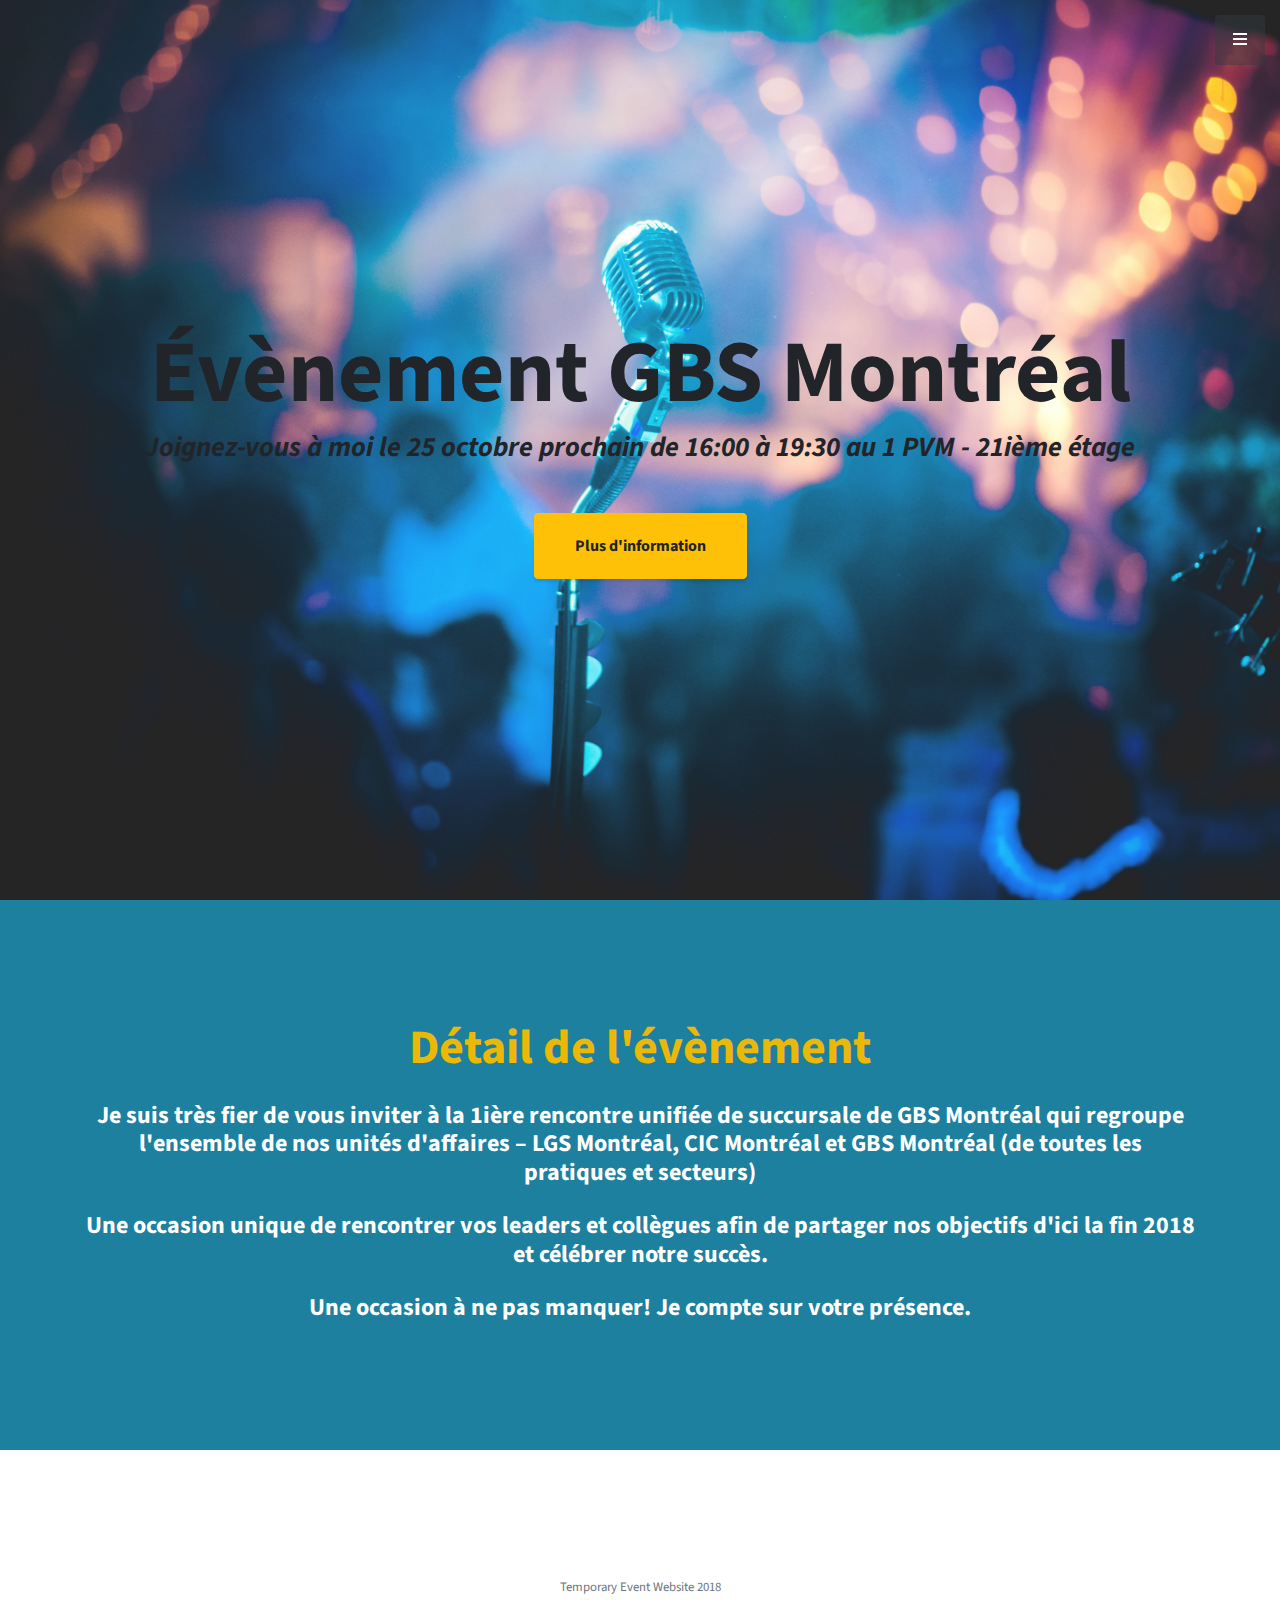
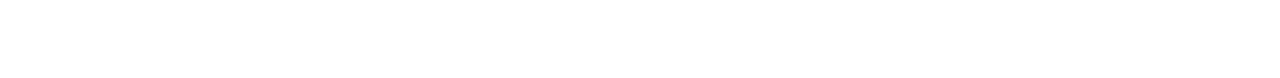
==== commit 6dfbde73: "update" ====
--- a/info.html
+++ b/info.html
@@ -221,7 +221,7 @@
     <footer class="footer text-center">
       <div class="container">
         <ul class="list-inline mb-5">
-          <li class="list-inline-item">
+          <!-- <li class="list-inline-item">
             <a class="social-link rounded-circle text-white mr-3" href="#">
               <i class="icon-social-facebook"></i>
             </a>
@@ -235,9 +235,9 @@
             <a class="social-link rounded-circle text-white" href="#">
               <i class="icon-social-github"></i>
             </a>
-          </li>
+          </li> -->
         </ul>
-        <p class="text-muted small mb-0">Copyright &copy; Your Website 2018</p>
+        <p class="text-muted small mb-0">Temporary Event Website 2018</p>
       </div>
     </footer>
 
--- a/css/stylish-portfolio.css
+++ b/css/stylish-portfolio.css
@@ -157,7 +157,7 @@
   transition: all 0.4s ease 0s;
   -webkit-transform: translateX(250px);
   transform: translateX(250px);
-  background: #1D809F;
+  background: #ffc107;
   border-left: 1px solid rgba(255, 255, 255, 0.1);
 }
 
@@ -173,7 +173,7 @@
 .sidebar-nav li.sidebar-nav-item a {
   display: block;
   text-decoration: none;
-  color: #fff;
+  color: #000;
   padding: 15px;
 }
 
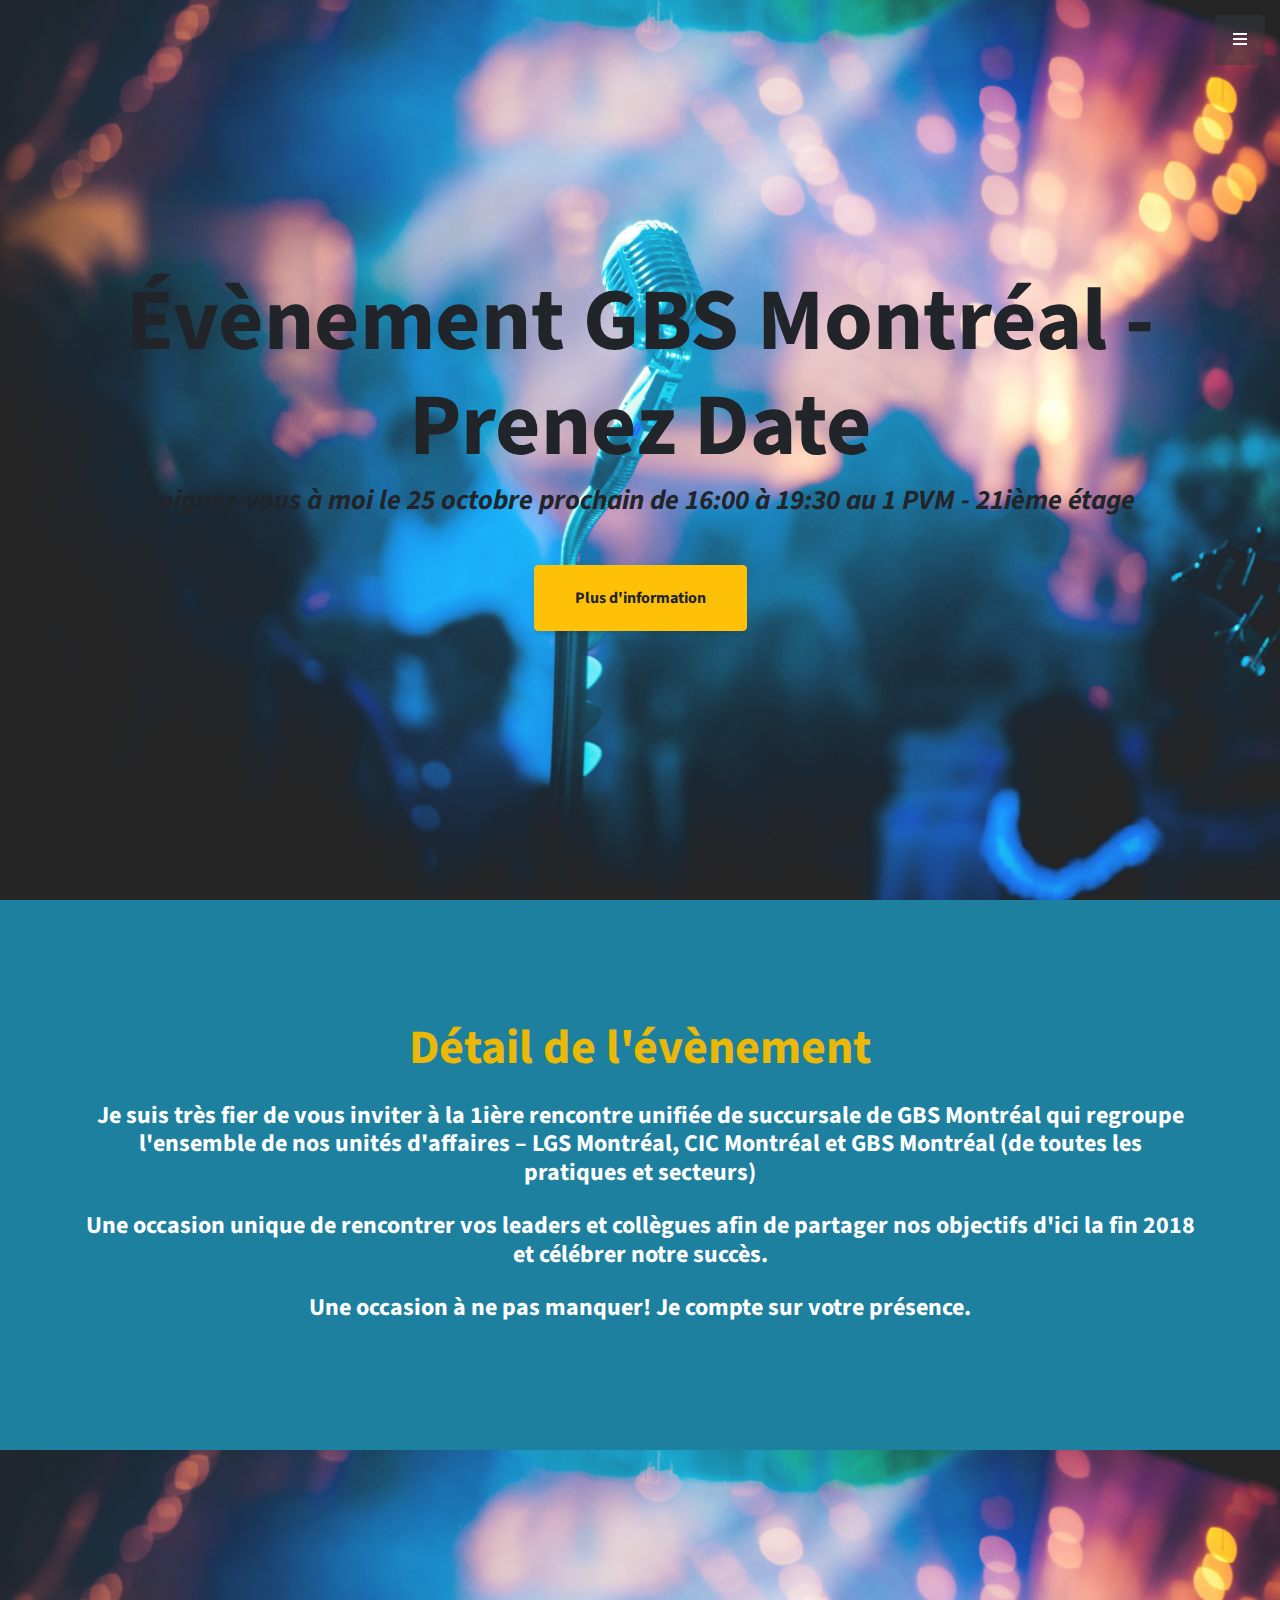
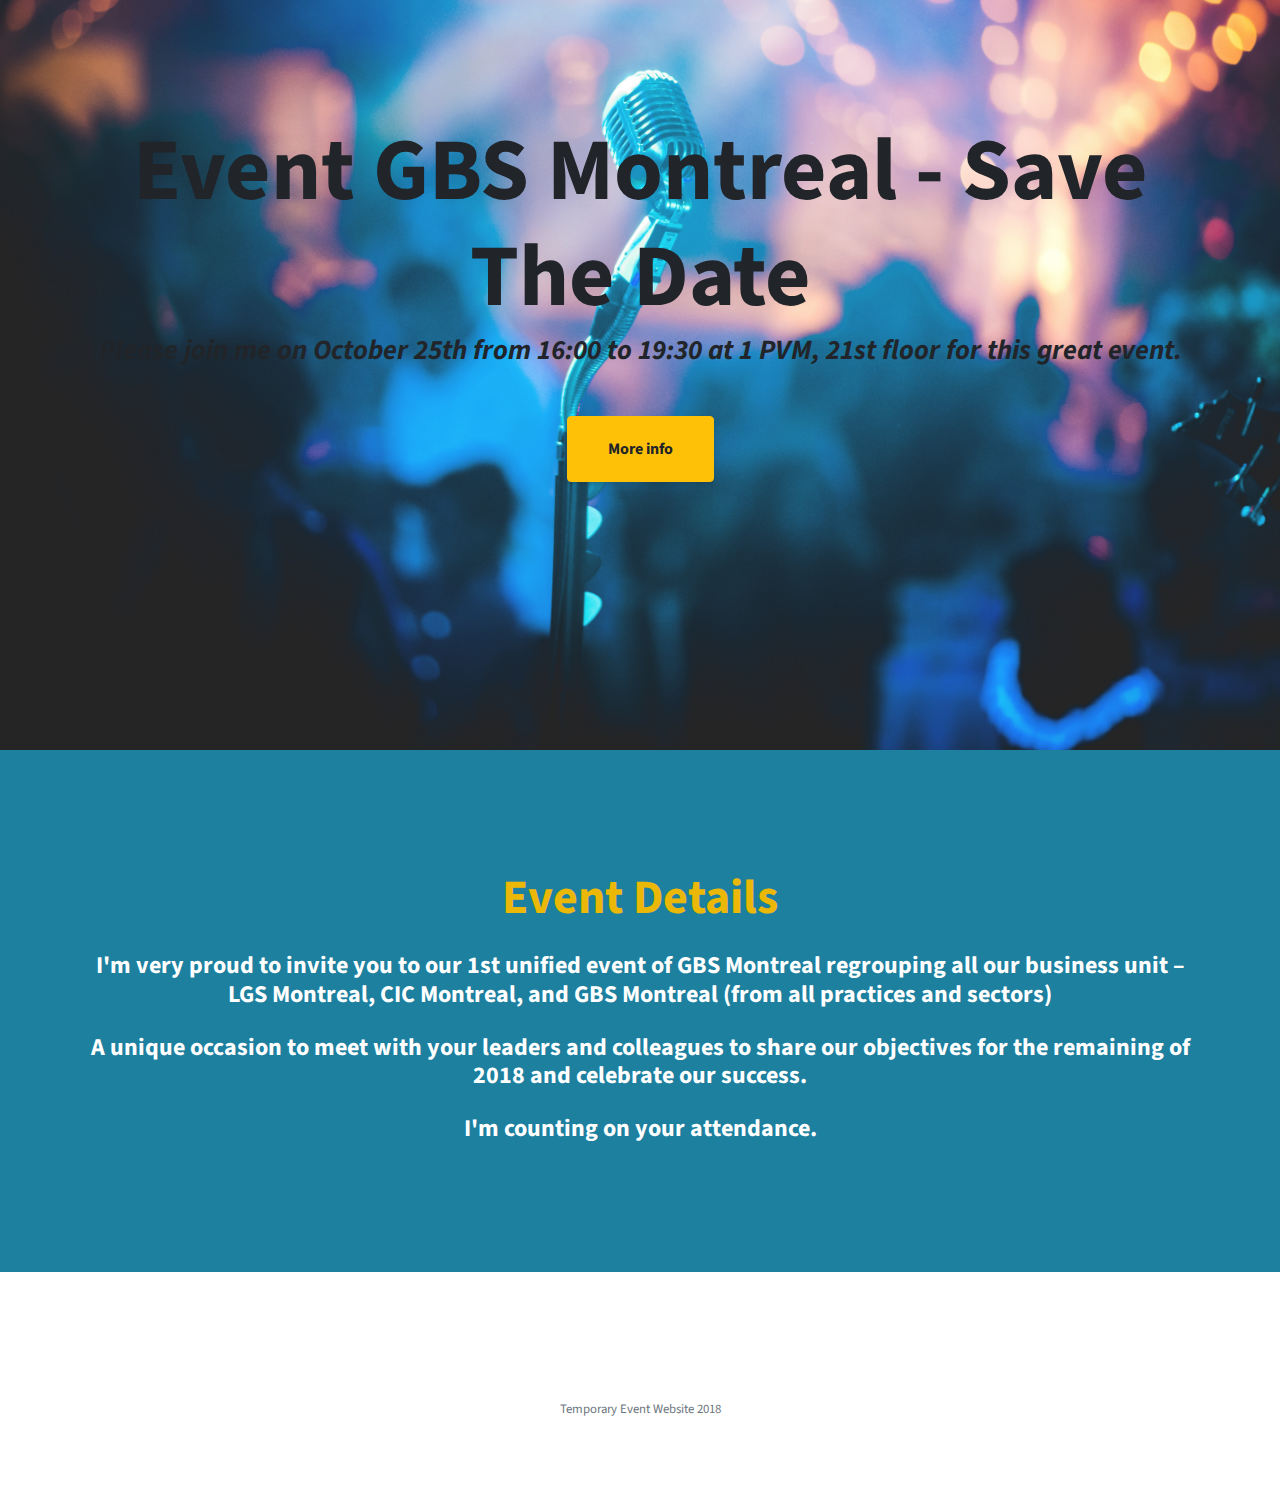
==== commit 1817b4b6: "english" ====
--- a/info.html
+++ b/info.html
@@ -40,25 +40,19 @@
         <li class="sidebar-nav-item">
           <a class="js-scroll-trigger" href="#details">Détail</a>
         </li>
-        <!-- <li class="sidebar-nav-item">
-          <a class="js-scroll-trigger" href="#about">About</a>
-        </li>
         <li class="sidebar-nav-item">
-          <a class="js-scroll-trigger" href="#services">Services</a>
+          <a class="js-scroll-trigger" href="#main-en">Event GBS - EN</a>
         </li>
         <li class="sidebar-nav-item">
-          <a class="js-scroll-trigger" href="#portfolio">Portfolio</a>
-        </li>
-        <li class="sidebar-nav-item">
-          <a class="js-scroll-trigger" href="#contact">Contact</a>
-        </li> -->
+          <a class="js-scroll-trigger" href="#details-en">Details - EN</a>
+        </li>
       </ul>
     </nav>
 
     <!-- Header -->
     <header class="masthead d-flex">
       <div class="container text-center my-auto">
-        <h1 class="mb-1">Évènement GBS Montréal</h1>
+        <h1 class="mb-1">Évènement GBS Montréal - Prenez Date</h1>
         <h3 class="mb-5">
           <em>Joignez-vous à moi le 25 octobre prochain de 16:00 à 19:30 au 1 PVM - 21ième étage</em>
         </h3>
@@ -133,6 +127,69 @@
       </div>
     </section>
 
+    <!-- Header -->
+    <header class="masthead d-flex" id="main-en">
+        <div class="container text-center my-auto">
+          <h1 class="mb-1">Event GBS Montreal - Save The Date</h1>
+          <h3 class="mb-5">
+            <em>Please join me on October 25th from 16:00 to 19:30 at 1 PVM, 21st floor for this great event.</em>
+          </h3>
+          <a class="btn btn-warning btn-xl js-scroll-trigger" href="#details-en">More info</a>
+        </div>
+        <div class="overlay"></div>
+    </header>
+    <!-- Services -->
+    <section class="content-section bg-primary text-white text-center" id="details-en">
+        <div class="container">
+          <div class="content-section-heading">
+            <h2 class="text-secondary mb-4">Event Details</h2>
+            <h4 class="mb-4">I'm very proud to invite you to our 1st unified event of GBS Montreal regrouping all our business unit – LGS Montreal, CIC Montreal, and GBS Montreal (from all practices and sectors)</h4>
+            <h4 class="mb-4">A unique occasion to meet with your leaders and colleagues to share our objectives for the remaining of 2018 and celebrate our success.</h4>
+            <h4 class="mb-2">I'm counting on your attendance.</h4>
+          </div>
+          <div class="row">
+            <!-- <div class="col-lg-3 col-md-6 mb-5 mb-lg-0">
+              <span class="service-icon rounded-circle mx-auto mb-3">
+                <i class="icon-screen-smartphone"></i>
+              </span>
+              <h4>
+                <strong>Responsive</strong>
+              </h4>
+              <p class="text-faded mb-0">Looks great on any screen size!</p>
+            </div>
+            <div class="col-lg-3 col-md-6 mb-5 mb-lg-0">
+              <span class="service-icon rounded-circle mx-auto mb-3">
+                <i class="icon-pencil"></i>
+              </span>
+              <h4>
+                <strong>Redesigned</strong>
+              </h4>
+              <p class="text-faded mb-0">Freshly redesigned for Bootstrap 4.</p>
+            </div>
+            <div class="col-lg-3 col-md-6 mb-5 mb-md-0">
+              <span class="service-icon rounded-circle mx-auto mb-3">
+                <i class="icon-like"></i>
+              </span>
+              <h4>
+                <strong>Favorited</strong>
+              </h4>
+              <p class="text-faded mb-0">Millions of users
+                <i class="fas fa-heart"></i>
+                Start Bootstrap!</p>
+            </div>
+            <div class="col-lg-3 col-md-6">
+              <span class="service-icon rounded-circle mx-auto mb-3">
+                <i class="icon-mustache"></i>
+              </span>
+              <h4>
+                <strong>Question</strong>
+              </h4>
+              <p class="text-faded mb-0">I mustache you a question...</p>
+            </div> -->
+          </div>
+        </div>
+      </section>
+
     <!-- Callout -->
     <!-- <section class="callout" >
       <div class="container text-center">
